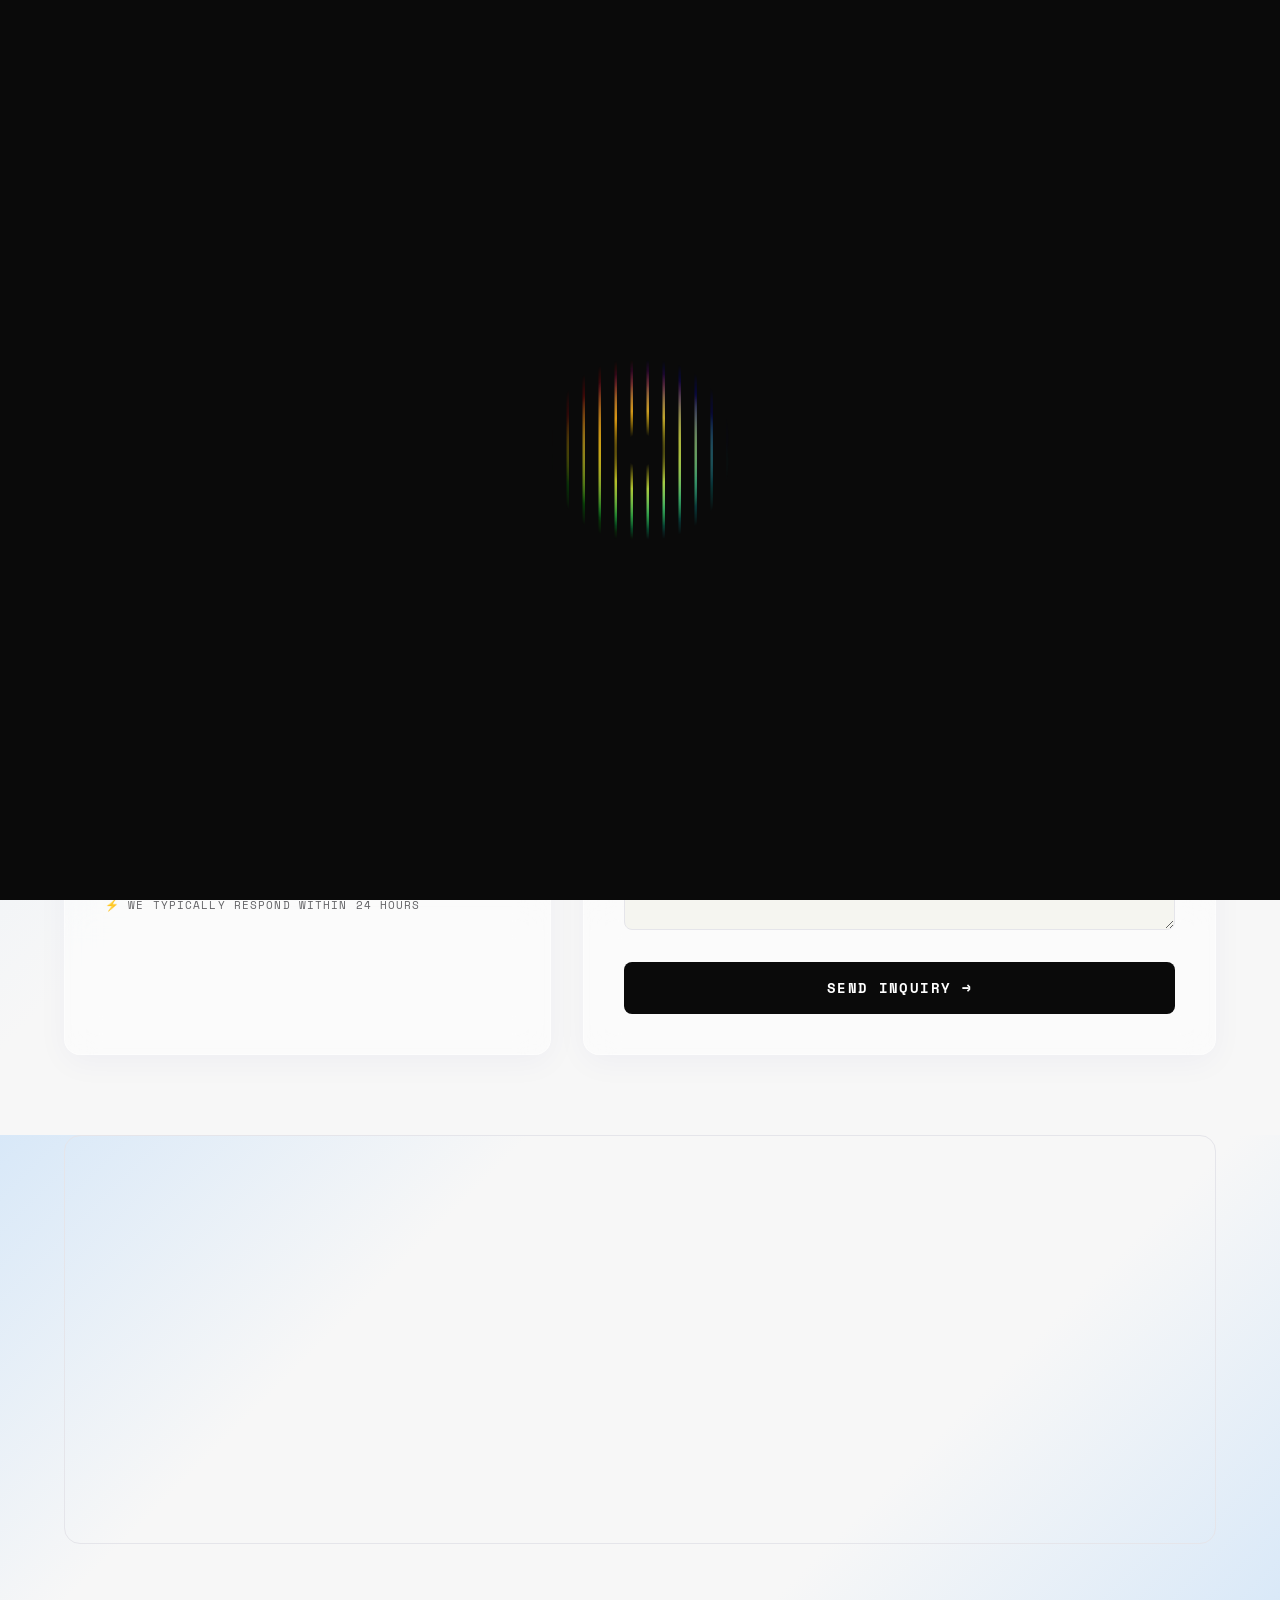
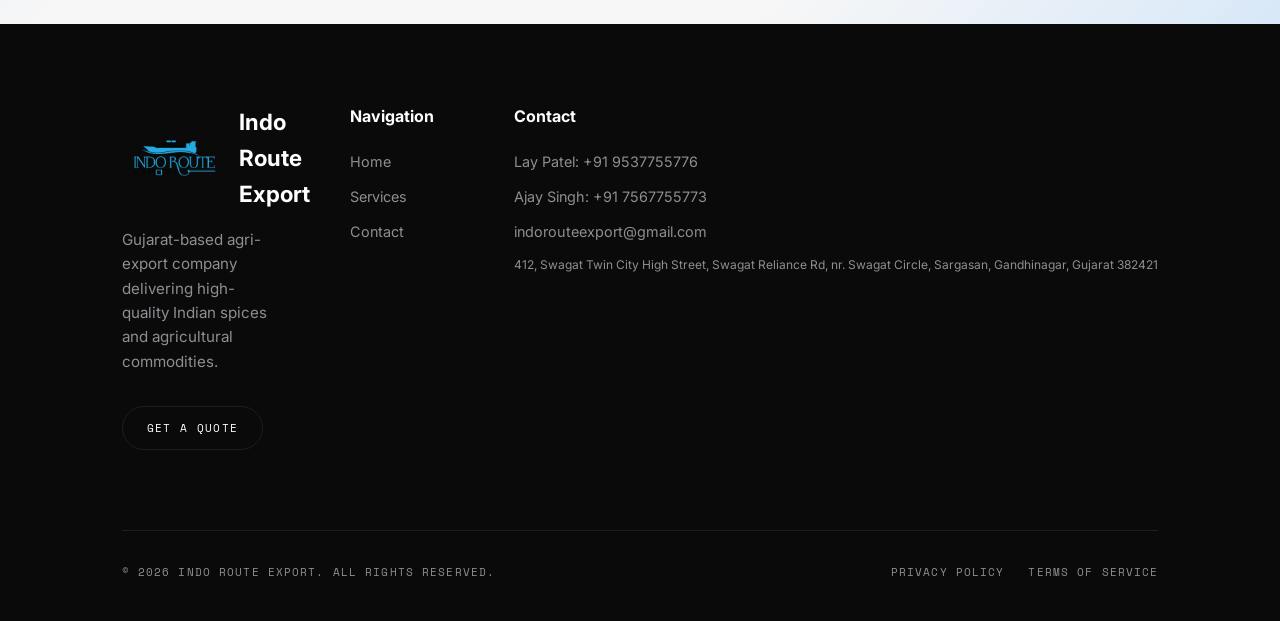
==== contact.html @ 2d1df126 "Resolve production audit: fix color branding elements, mobile billboard scaling, and form clearance " ====
<!DOCTYPE html>
<html lang="en">
<head>
  <meta charset="UTF-8">
  <meta name="viewport" content="width=device-width, initial-scale=1.0">
  <title>Contact — Indo Route Export | Get a Quote for Indian Agri-Exports</title>
  <meta name="description" content="Contact Indo Route Export for premium Indian agricultural products and spices. Get a quote for cumin, coriander, sesame, ajwain, mustard, onion, mango, and banana. Based in Gandhinagar, Gujarat.">
  <link rel="stylesheet" href="styles.css">
  <link rel="icon" href="data:image/svg+xml,<svg xmlns='http://www.w3.org/2000/svg' viewBox='0 0 32 32'><circle cx='16' cy='16' r='16' fill='%2328a9e2'/><text x='16' y='22' text-anchor='middle' font-size='14' font-weight='900' fill='%230A0A0A'>IR</text></svg>">
</head>
<body class="start-page">

  <!-- PRELOADER -->
  <div class="preloader-overlay" id="preloader">
    <div class="loading-lines-container">
      <!-- Animated Masked Color Gradients swapped to render first in DOM -->
      <div class="loader-bg-container">
        <div class="loader-bg-animated"></div>
      </div>
      
      <!-- Letters with incremental animation delays -->
      <span class="loading-letter" style="animation-delay: 0.1s;">L</span>
      <span class="loading-letter" style="animation-delay: 0.205s;">o</span>
      <span class="loading-letter" style="animation-delay: 0.31s;">a</span>
      <span class="loading-letter" style="animation-delay: 0.415s;">d</span>
      <span class="loading-letter" style="animation-delay: 0.52s;">i</span>
      <span class="loading-letter" style="animation-delay: 0.625s;">n</span>
      <span class="loading-letter" style="animation-delay: 0.73s;">g</span>
    </div>
  </div>


  <nav class="nav-header">
    <a href="index.html" class="nav-logo"><img src="logo.png" alt="Indo Route Export Logo"></a>
    <div class="nav-links">
      <a href="index.html" class="nav-link">Home</a>
      <a href="services.html" class="nav-link">Services</a>
      <a href="contact.html" class="nav-link active">Contact</a>
    </div>
    <a href="contact.html" class="nav-cta">Get a Quote</a>
  </nav>

  <!-- HERO -->
  <section class="start-hero">
    <h1 class="fade-up">Let's talk <span class="muted">business.</span></h1>
  </section>

  <!-- CONTENT -->
  <div class="start-content">
    <!-- Sidebar -->
    <div class="start-sidebar fade-up">
      <div class="start-sidebar-brand">
        <div class="start-sidebar-logo"><img src="logo.png" alt="Indo Route Export Logo"></div>
        <div>
          <div class="start-sidebar-name">Indo Route Export</div>
          <div class="start-sidebar-role">Spice Exports</div>
        </div>
      </div>

      <div class="sidebar-features">
        <div class="sidebar-feature">
          <span class="check-icon"><svg viewBox="0 0 12 12" fill="none" stroke="#0a0a0a" stroke-width="2" width="14" height="14"><path d="M2 6l3 3 5-5"/></svg></span>
          We respond within 24 hours
        </div>
        <div class="sidebar-feature">
          <span class="check-icon"><svg viewBox="0 0 12 12" fill="none" stroke="#0a0a0a" stroke-width="2" width="14" height="14"><path d="M2 6l3 3 5-5"/></svg></span>
          APEDA & FSSAI certified
        </div>
        <div class="sidebar-feature">
          <span class="check-icon"><svg viewBox="0 0 12 12" fill="none" stroke="#0a0a0a" stroke-width="2" width="14" height="14"><path d="M2 6l3 3 5-5"/></svg></span>
          Flexible MOQs & custom packaging
        </div>
      </div>

      <div class="sidebar-divider"></div>

      <div class="sidebar-inquiries-title">Direct Contact</div>
      <div class="sidebar-inquiry-item">
        <span class="sidebar-inquiry-icon">📞</span>
        <div style="display:flex;flex-direction:column;">
          <span style="font-size:0.75rem;color:var(--text-dark-muted);font-family:var(--font-mono);">LAY PATEL</span>
          <a href="tel:+919537755776" style="color:var(--text-dark);font-weight:600;font-size:0.95rem;">+91 9537755776</a>
        </div>
      </div>
      <div class="sidebar-inquiry-item" style="margin-top:12px;">
        <span class="sidebar-inquiry-icon">📞</span>
        <div style="display:flex;flex-direction:column;">
          <span style="font-size:0.75rem;color:var(--text-dark-muted);font-family:var(--font-mono);">AJAY SINGH</span>
          <a href="tel:+917567755773" style="color:var(--text-dark);font-weight:600;font-size:0.95rem;">+91 7567755773</a>
        </div>
      </div>
      <div class="sidebar-inquiry-item" style="margin-top:12px;">
        <span class="sidebar-inquiry-icon">✉</span>
        <a href="mailto:indorouteexport@gmail.com" style="color:var(--text-dark);font-weight:600;font-size:0.95rem;">indorouteexport@gmail.com</a>
      </div>
      <div class="sidebar-inquiry-item" style="margin-top:12px;">
        <span class="sidebar-inquiry-icon">📍</span>
        <span style="font-size:0.85rem;line-height:1.4;color:var(--text-dark);">412, Swagat Twin City High Street, Swagat Reliance Rd, nr. Swagat Circle, Sargasan, Gandhinagar, Gujarat 382421</span>
      </div>

      <div class="sidebar-divider" style="margin-top:24px;"></div>
      <div style="font-family:var(--font-mono);font-size:0.7rem;letter-spacing:0.1em;text-transform:uppercase;color:var(--text-dark-muted);padding:8px 0;">
        ⚡ We typically respond within 24 hours
      </div>
    </div>

    <!-- Form Panel -->
    <div class="start-form-panel fade-up">
      <div class="form-header-label">Export Inquiry</div>
      <h2 class="form-header-title">Tell us what you need.</h2>
      <p class="form-header-desc">Fill in your details and we'll get back to you with pricing and availability within 24 hours.</p>

      <form id="contactForm" novalidate>
        <div class="form-row">
          <div class="form-group">
            <label class="form-label">Your Name *</label>
            <input type="text" class="form-input" id="contactName" placeholder="Your full name" required>
            <div class="form-error" id="nameError"></div>
          </div>
          <div class="form-group">
            <label class="form-label">Company Name *</label>
            <input type="text" class="form-input" id="contactCompany" placeholder="Your company" required>
            <div class="form-error" id="companyError"></div>
          </div>
        </div>
        <div class="form-row">
          <div class="form-group">
            <label class="form-label">Email *</label>
            <input type="email" class="form-input" id="contactEmail" placeholder="you@company.com" required>
            <div class="form-error" id="emailError"></div>
          </div>
          <div class="form-group">
            <label class="form-label">Country *</label>
            <select class="form-select" id="contactCountry" required>
              <option value="" disabled selected>Select your country</option>
              <option>United Arab Emirates</option>
              <option>Saudi Arabia</option>
              <option>United States</option>
              <option>United Kingdom</option>
              <option>Germany</option>
              <option>Netherlands</option>
              <option>Malaysia</option>
              <option>Singapore</option>
              <option>Bangladesh</option>
              <option>Sri Lanka</option>
              <option>South Africa</option>
              <option>Kenya</option>
              <option>Nigeria</option>
              <option>Australia</option>
              <option>Canada</option>
              <option>Other</option>
            </select>
            <div class="form-error" id="countryError"></div>
          </div>
        </div>
        <div class="form-group">
          <label class="form-label">Product Interest *</label>
          <select class="form-select" id="contactProduct" required>
            <option value="" disabled selected>Select product(s) of interest</option>
            <option>Cumin Seed</option>
            <option>Coriander Seed</option>
            <option>Sesame Seed</option>
            <option>Ajwain Seed</option>
            <option>Mustard Seed</option>
            <option>Onion</option>
            <option>Alphonso Mango</option>
            <option>Banana</option>
            <option>Multiple Products</option>
            <option>Other / Custom Blend</option>
          </select>
          <div class="form-error" id="productError"></div>
        </div>
        <div class="form-group">
          <label class="form-label">Message *</label>
          <textarea class="form-textarea" id="contactMessage" placeholder="Tell us about your requirements — quantities, packaging preferences, shipping terms, timeline..." required></textarea>
          <div class="form-error" id="messageError"></div>
        </div>
        <button type="submit" class="form-submit">Send Inquiry →</button>
      </form>
    </div>
  </div>

  <!-- MAP SECTION -->
  <div class="map-section">
    <div class="container" style="max-width:var(--max-width);margin:0 auto;padding:0 5% 80px;">
      <div class="map-wrapper fade-up">
        <iframe
          src="https://www.google.com/maps/embed?pb=!1m18!1m12!1m3!1d14678.90482!2d72.6283!3d23.1646!2m3!1f0!2f0!3f0!3m2!1i1024!2i768!4f13.1!3m3!1m2!1s0x395c2a3c9618d2c5%3A0x5ce30f42c9a06e5c!2sSargasan%2C%20Gandhinagar%2C%20Gujarat!5e0!3m2!1sen!2sin!4v1690000000000!5m2!1sen!2sin"
          width="100%"
          height="400"
          style="border:0;border-radius:var(--radius);filter:grayscale(0.3);"
          allowfullscreen=""
          loading="lazy"
          referrerpolicy="no-referrer-when-downgrade"
          title="Indo Route Export Location - Sargasan, Gandhinagar, Gujarat">
        </iframe>
      </div>
    </div>
  </div>

  <!-- FOOTER -->
  <footer class="site-footer">
    <div class="container">
      <div class="footer-top">
        <div>
          <div class="footer-brand-name">
            <img src="logo.png" alt="Indo Route Export Logo" class="footer-logo" loading="lazy">
            Indo Route Export
          </div>
          <p class="footer-brand-desc">Gujarat-based agri-export company delivering high-quality Indian spices and agricultural commodities.</p>
          <a href="contact.html" class="btn-outline" style="padding:12px 24px;font-size:0.7rem;">Get a Quote</a>
        </div>
        <div>
          <div class="footer-col-title">Navigation</div>
          <div class="footer-links">
            <a href="index.html" class="footer-link">Home</a>
            <a href="services.html" class="footer-link">Services</a>
            <a href="contact.html" class="footer-link">Contact</a>
          </div>
        </div>
        <div>
          <div class="footer-col-title">Contact</div>
          <div class="footer-links">
            <a href="tel:+919537755776" class="footer-link">Lay Patel: +91 9537755776</a>
            <a href="tel:+917567755773" class="footer-link">Ajay Singh: +91 7567755773</a>
            <a href="mailto:indorouteexport@gmail.com" class="footer-link">indorouteexport@gmail.com</a>
            <span class="footer-link" style="font-size: 0.75rem; text-transform: none; color: var(--text-muted); pointer-events: none;">412, Swagat Twin City High Street, Swagat Reliance Rd, nr. Swagat Circle, Sargasan, Gandhinagar, Gujarat 382421</span>
          </div>
        </div>
      </div>
      <div class="footer-bottom">
        <span class="footer-copyright">© 2026 INDO ROUTE EXPORT. ALL RIGHTS RESERVED.</span>
        <div class="footer-legal">
          <a href="#">Privacy Policy</a>
          <a href="#">Terms of Service</a>
        </div>
      </div>
    </div>
  </footer>

  <script src="shared.js"></script>
</body>
</html>
---- styles.css ----
@import url('https://fonts.googleapis.com/css2?family=Inter:wght@300;400;500;600;700;800;900&family=Space+Mono:wght@400;700&family=Poppins:wght@600&display=swap');


:root {
  --bg-dark: #0A0A0A;
  --bg-light: #F7F7F7;
  --accent: #28a9e2;
  --accent-dark: #1b8ec2;
  --text-light: #FFFFFF;
  --text-muted: #8E8E93;
  --text-dark: #1A1A1A;
  --text-dark-muted: #636366;
  --card-dark: #121212;
  --card-border: #1E1E1F;
  --card-light: #ffffff;
  --card-light-border: #E5E5EA;
  --font-body: 'Inter', -apple-system, BlinkMacSystemFont, sans-serif;
  --font-mono: 'Space Mono', monospace;
  --max-width: 1400px;
  --section-pad: 120px 5%;
  --radius: 16px;
  --radius-sm: 8px;
  --radius-pill: 50px;
  --transition: 0.3s cubic-bezier(0.4, 0, 0.2, 1);
}

*, *::before, *::after { margin: 0; padding: 0; box-sizing: border-box; }

html {
  scroll-behavior: smooth;
  font-size: 16px;
  -webkit-font-smoothing: antialiased;
  -moz-osx-font-smoothing: grayscale;
}

body {
  font-family: var(--font-body);
  background: var(--bg-dark);
  color: var(--text-light);
  overflow-x: hidden;
  line-height: 1.6;
}

a { text-decoration: none; color: inherit; transition: var(--transition); }
img { max-width: 100%; display: block; }
ul, ol { list-style: none; }
button { font-family: var(--font-body); cursor: pointer; border: none; background: none; }

.container { max-width: var(--max-width); margin: 0 auto; padding: 0 5%; }

/* ======= LABEL BADGE ======= */
.label-badge {
  display: inline-block;
  font-family: var(--font-mono);
  font-size: 0.75rem;
  letter-spacing: 0.15em;
  text-transform: uppercase;
  padding: 10px 24px;
  border: 1px solid var(--card-border);
  border-radius: var(--radius-pill);
  color: var(--text-muted);
}
.label-badge.light {
  border-color: var(--card-light-border);
  color: var(--text-dark-muted);
}

/* ======= BUTTONS ======= */
.btn-primary {
  display: inline-flex;
  align-items: center;
  gap: 8px;
  font-family: var(--font-mono);
  font-size: 0.85rem;
  letter-spacing: 0.12em;
  text-transform: uppercase;
  padding: 16px 36px;
  background: var(--accent);
  color: var(--bg-dark);
  border-radius: var(--radius-pill);
  font-weight: 700;
  transition: var(--transition);
  border: none;
  cursor: pointer;
}
.btn-primary:hover {
  background: var(--accent-dark);
  transform: translateY(-2px);
  box-shadow: 0 8px 30px rgba(40, 169, 226, 0.3);
}

.btn-outline {
  display: inline-flex;
  align-items: center;
  gap: 8px;
  font-family: var(--font-mono);
  font-size: 0.8rem;
  letter-spacing: 0.12em;
  text-transform: uppercase;
  padding: 14px 32px;
  background: transparent;
  color: var(--text-light);
  border: 1px solid var(--card-border);
  border-radius: var(--radius-pill);
  font-weight: 500;
  transition: var(--transition);
  cursor: pointer;
}
.btn-outline:hover {
  border-color: var(--accent);
  color: var(--accent);
}
.btn-outline.light {
  color: var(--text-dark);
  border-color: var(--card-light-border);
}
.btn-outline.light:hover {
  border-color: var(--text-dark);
  background: var(--text-dark);
  color: var(--text-light);
}

.btn-dark {
  display: inline-flex;
  align-items: center;
  justify-content: center;
  gap: 8px;
  font-family: var(--font-mono);
  font-size: 0.85rem;
  letter-spacing: 0.1em;
  text-transform: uppercase;
  padding: 16px 36px;
  background: var(--bg-dark);
  color: var(--text-light);
  border-radius: var(--radius-pill);
  font-weight: 600;
  transition: var(--transition);
  border: none;
  cursor: pointer;
  width: 100%;
}
.btn-dark:hover { background: #222; }

.btn-light-outline {
  display: inline-flex;
  align-items: center;
  justify-content: center;
  gap: 8px;
  font-family: var(--font-mono);
  font-size: 0.85rem;
  letter-spacing: 0.1em;
  text-transform: uppercase;
  padding: 16px 36px;
  background: var(--bg-light);
  color: var(--text-dark);
  border-radius: var(--radius-pill);
  font-weight: 600;
  transition: var(--transition);
  border: 1px solid var(--card-light-border);
  cursor: pointer;
  width: 100%;
}
.btn-light-outline:hover { background: #ddd; }

/* ======= NAVIGATION ======= */
.nav-header {
  position: fixed;
  top: 16px;
  left: 50%;
  transform: translateX(-50%);
  z-index: 1000;
  display: flex;
  align-items: center;
  gap: 8px;
  background: rgba(10, 10, 10, 0.45); /* Glassmorphic dark */
  backdrop-filter: blur(16px) saturate(180%);
  -webkit-backdrop-filter: blur(16px) saturate(180%);
  border: 1px solid rgba(255, 255, 255, 0.12);
  border-radius: var(--radius-pill);
  padding: 8px 8px 8px 16px;
  box-shadow: 0 8px 32px 0 rgba(0, 0, 0, 0.3);
  transition: background var(--transition), border var(--transition), padding var(--transition), box-shadow var(--transition);
}

.nav-header.scrolled {
  background: rgba(10, 10, 10, 0.92); /* Solid dark premium appearance with sufficient opacity */
  border: 1px solid rgba(255, 255, 255, 0.18);
  box-shadow: 0 10px 35px rgba(0, 0, 0, 0.45);
  padding: 6px 8px 6px 16px; /* Slightly slim down on scroll for a premium feel */
}

.nav-logo {
  width: 130px;
  height: 44px;
  background: transparent;
  display: flex;
  align-items: center;
  flex-shrink: 0;
}
.nav-logo img {
  width: 100%;
  height: 100%;
  object-fit: contain;
}

.footer-logo {
  width: 110px;
  height: 36px;
  object-fit: contain;
}


.nav-links {
  display: flex;
  align-items: center;
  gap: 8px;
  flex-shrink: 0;
}

.nav-link {
  font-family: var(--font-mono);
  font-size: 0.85rem;
  font-weight: 700;
  letter-spacing: 0.12em;
  text-transform: uppercase;
  padding: 10px 20px;
  color: var(--text-light);
  border-radius: var(--radius-pill);
  transition: all var(--transition);
  white-space: nowrap;
}
.nav-link:hover, .nav-link.active {
  color: var(--accent);
  background: rgba(255, 255, 255, 0.08);
}
.nav-link:focus-visible {
  outline: 2px solid var(--accent);
  outline-offset: 4px;
}

.nav-cta {
  font-family: var(--font-mono);
  font-size: 0.75rem;
  letter-spacing: 0.12em;
  text-transform: uppercase;
  padding: 12px 24px;
  background: var(--accent);
  color: var(--bg-dark);
  border-radius: var(--radius-pill);
  font-weight: 700;
  transition: var(--transition);
  white-space: nowrap;
  flex-shrink: 0;
}
.nav-cta:hover {
  background: var(--accent-dark);
  transform: translateY(-1px);
  box-shadow: 0 4px 15px rgba(255, 85, 0, 0.35);
}


/* ======= FLOATING DOCK ======= */
.floating-dock {
  position: fixed;
  bottom: 24px;
  left: 50%;
  transform: translateX(-50%);
  z-index: 999;
  display: flex;
  align-items: center;
  gap: 16px;
  background: rgba(10, 10, 10, 0.9); /* Glassmorphic dark with high opacity for readability */
  backdrop-filter: blur(16px) saturate(180%);
  -webkit-backdrop-filter: blur(16px) saturate(180%);
  border: 1px solid rgba(255, 255, 255, 0.18);
  border-radius: var(--radius-pill);
  padding: 10px 12px 10px 24px;
  opacity: 0;
  pointer-events: none;
  transition: opacity 0.4s ease, transform 0.4s ease;
  transform: translateX(-50%) translateY(20px);
  box-shadow: 0 8px 32px 0 rgba(0, 0, 0, 0.25);
}
.floating-dock.visible {
  opacity: 1;
  pointer-events: all;
  transform: translateX(-50%) translateY(0);
}

.dock-section-name {
  font-family: var(--font-mono);
  font-size: 0.7rem;
  letter-spacing: 0.15em;
  text-transform: uppercase;
  color: var(--text-light); /* High contrast white at 100% opacity */
  font-weight: 700; /* Bold for readable text */
  min-width: 100px;
  text-align: center;
}

.dock-progress {
  width: 36px;
  height: 36px;
  position: relative;
  cursor: pointer;
  display: flex;
  align-items: center;
  justify-content: center;
  transition: transform 0.2s ease;
}
.dock-progress:hover {
  transform: scale(1.1);
}
.progress-ring-svg {
  position: absolute;
  top: 0;
  left: 0;
  width: 36px;
  height: 36px;
  transform: rotate(-90deg);
  z-index: 1;
}
.dock-progress-bg { stroke: #333; fill: none; stroke-width: 2; }
.dock-progress-fill {
  stroke: var(--accent);
  fill: none;
  stroke-width: 2;
  stroke-linecap: round;
  stroke-dasharray: 100;
  stroke-dashoffset: 100;
  transition: stroke-dashoffset 0.2s ease;
}
.dock-arrow-icon {
  width: 12px;
  height: 12px;
  position: relative;
  z-index: 2;
  stroke: var(--text-light);
  fill: none;
  stroke-width: 3;
  stroke-linecap: round;
  stroke-linejoin: round;
  transition: var(--transition);
}
.dock-progress:hover .dock-arrow-icon {
  stroke: var(--accent);
}


.dock-cta {
  font-family: var(--font-mono);
  font-size: 0.7rem;
  letter-spacing: 0.12em;
  text-transform: uppercase;
  padding: 10px 20px;
  background: var(--accent);
  color: var(--bg-dark);
  border-radius: var(--radius-pill);
  font-weight: 700;
  transition: var(--transition);
  white-space: nowrap;
}
.dock-cta:hover { background: var(--accent-dark); }

/* ======= HERO SECTION ======= */
.hero-section {
  min-height: 100vh;
  display: flex;
  flex-direction: column;
  align-items: center;
  justify-content: center;
  text-align: center;
  padding: 140px 5% 80px;
  background: var(--bg-dark);
  position: relative;
  overflow: hidden; /* Ensure video is clipped */
}

.hero-video {
  position: absolute;
  top: 0;
  left: 0;
  width: 100%;
  height: 100%;
  object-fit: cover;
  z-index: 0;
  pointer-events: none;
}

.hero-overlay {
  position: absolute;
  top: 0;
  left: 0;
  width: 100%;
  height: 100%;
  background: radial-gradient(circle at center, rgba(10, 10, 10, 0.4) 0%, rgba(10, 10, 10, 0.95) 90%), 
              linear-gradient(180deg, rgba(10, 10, 10, 0.8) 0%, transparent 40%, rgba(10, 10, 10, 0.9) 100%);
  z-index: 1;
  pointer-events: none;
}

/* Ensure hero text content stays on top of video layers */
.hero-section .label-badge,
.hero-section .hero-heading,
.hero-section .hero-sub,
.hero-section .hero-actions {
  position: relative;
  z-index: 10;
}


.hero-heading {
  font-size: clamp(3rem, 7vw, 5.5rem);
  font-weight: 400;
  line-height: 1.08;
  letter-spacing: -0.03em;
  margin: 32px 0 24px;
  max-width: 900px;
}

.hero-sub {
  font-size: 1.1rem;
  color: var(--text-muted);
  max-width: 620px;
  margin-bottom: 40px;
  line-height: 1.7;
}

.hero-actions { display: flex; gap: 16px; align-items: center; flex-wrap: wrap; justify-content: center; }

/* ======= TRUSTED BY ======= */
.trusted-section {
  padding: 40px 0;
  text-align: center;
}
.trusted-label {
  font-family: var(--font-mono);
  font-size: 0.7rem;
  letter-spacing: 0.2em;
  text-transform: uppercase;
  color: var(--text-muted);
  margin-bottom: 24px;
}
.trusted-logos {
  display: flex;
  align-items: center;
  gap: 48px;
  overflow: hidden;
  mask-image: linear-gradient(90deg, transparent, black 10%, black 90%, transparent);
  -webkit-mask-image: linear-gradient(90deg, transparent, black 10%, black 90%, transparent);
}
.trusted-logos-track {
  display: flex;
  align-items: center;
  gap: 48px;
  animation: marquee 20s linear infinite;
}
.trusted-logo {
  display: flex;
  align-items: center;
  gap: 8px;
  font-family: var(--font-mono);
  font-size: 0.8rem;
  letter-spacing: 0.12em;
  text-transform: uppercase;
  color: var(--text-muted);
  white-space: nowrap;
  opacity: 0.6;
}
.trusted-logo-icon {
  width: 28px;
  height: 28px;
  background: var(--card-border);
  border-radius: 6px;
  display: flex;
  align-items: center;
  justify-content: center;
  font-size: 0.65rem;
}
@keyframes marquee {
  0% { transform: translateX(0); }
  100% { transform: translateX(-50%); }
}

/* ======= PORTFOLIO CAROUSEL ======= */
.carousel-section {
  padding: 0 0 80px;
  overflow: hidden;
}
.carousel-track {
  display: flex;
  gap: 24px;
  animation: carouselScroll 30s linear infinite;
  width: max-content;
}
.carousel-card {
  width: 400px;
  height: 280px;
  border-radius: var(--radius);
  overflow: hidden;
  flex-shrink: 0;
  border: 1px solid var(--card-border);
  background: var(--card-dark);
  position: relative;
}
.carousel-card img {
  width: 100%;
  height: 100%;
  object-fit: cover;
  transition: transform 0.5s ease;
}
.carousel-card:hover img { transform: scale(1.05); }
@keyframes carouselScroll {
  0% { transform: translateX(0); }
  100% { transform: translateX(-50%); }
}

/* ======= LIGHT SECTIONS ======= */
.section-light {
  background: var(--bg-light);
  color: var(--text-dark);
  position: relative;
}

/* ======= SERVICES ======= */
.services-section {
  padding: var(--section-pad);
}
.services-heading {
  font-size: clamp(2.5rem, 5.5vw, 4.5rem);
  font-weight: 400;
  line-height: 1.1;
  letter-spacing: -0.03em;
  text-align: center;
  margin-bottom: 80px;
  max-width: 800px;
  margin-left: auto;
  margin-right: auto;
}

.services-grid {
  display: flex;
  flex-direction: column;
  gap: 40px;
}
.service-card {
  display: grid;
  grid-template-columns: 1fr 1fr;
  gap: 0;
  border: 1px solid var(--card-light-border);
  border-radius: var(--radius);
  overflow: hidden;
  background: var(--card-light);
  min-height: 400px;
  transition: var(--transition);
}
.service-card:hover {
  box-shadow: 0 20px 60px rgba(0,0,0,0.08);
  transform: translateY(-4px);
}
.service-card-image {
  background: linear-gradient(135deg, #1a1a1a, #0a0a0a);
  display: flex;
  align-items: center;
  justify-content: center;
  padding: 40px;
  position: relative;
  overflow: hidden;
}
.service-card-image img {
  width: 100%;
  border-radius: 8px;
  box-shadow: 0 10px 40px rgba(0,0,0,0.3);
}
.service-card-content {
  padding: 48px;
  display: flex;
  flex-direction: column;
  justify-content: center;
}
.service-card-title {
  font-size: 2rem;
  font-weight: 500;
  margin-bottom: 16px;
  color: var(--text-dark);
}
.service-card-desc {
  font-size: 1rem;
  line-height: 1.7;
  color: var(--text-dark-muted);
}

/* ======= SELECTED WORK ======= */
.selected-work-section { padding: var(--section-pad); }
.selected-work-heading {
  font-size: clamp(2.5rem, 5.5vw, 4.5rem);
  font-weight: 400;
  line-height: 1.1;
  letter-spacing: -0.03em;
  text-align: center;
  margin-bottom: 16px;
}
.selected-work-heading .muted { color: var(--text-dark-muted); }
.work-grid {
  display: grid;
  grid-template-columns: 1fr 1fr;
  gap: 24px;
  margin-top: 60px;
}
.work-card {
  border-radius: var(--radius);
  overflow: hidden;
  position: relative;
  cursor: pointer;
  aspect-ratio: 4/3;
  background: var(--card-dark);
}
.work-card img {
  width: 100%;
  height: 100%;
  object-fit: cover;
  transition: transform 0.6s ease;
}
.work-card:hover img { transform: scale(1.03); }
.work-card-overlay {
  position: absolute;
  bottom: 0;
  left: 0;
  right: 0;
  padding: 32px;
  background: linear-gradient(transparent, rgba(0,0,0,0.8));
  color: var(--text-light);
}
.work-card-tags {
  display: flex;
  gap: 8px;
  margin-bottom: 12px;
  flex-wrap: wrap;
}
.work-tag {
  font-family: var(--font-mono);
  font-size: 0.65rem;
  letter-spacing: 0.1em;
  text-transform: uppercase;
  padding: 4px 12px;
  border: 1px solid rgba(255,255,255,0.2);
  border-radius: var(--radius-pill);
  color: rgba(255,255,255,0.8);
}
.work-card-location {
  font-family: var(--font-mono);
  font-size: 0.65rem;
  letter-spacing: 0.1em;
  text-transform: uppercase;
  color: var(--text-muted);
  margin-bottom: 4px;
}
.work-card-name { font-size: 1.2rem; font-weight: 600; }
.work-card-desc { font-size: 0.85rem; color: rgba(255,255,255,0.7); margin-top: 4px; }

/* ======= BILLBOARD CTA ======= */
.billboard-section {
  padding: 40px 5% 80px;
}
.billboard-wrapper {
  max-width: var(--max-width);
  margin: 0 auto;
  border-radius: var(--radius);
  overflow: hidden;
  position: relative;
  background: #1a1a1a;
  aspect-ratio: 16/7;
  display: flex;
  align-items: center;
  justify-content: center;
}
.billboard-bg {
  position: absolute;
  inset: 0;
  background: linear-gradient(135deg, #0a0a0a 0%, #1a2a0a 50%, #0a0a0a 100%);
  display: flex;
  align-items: center;
  justify-content: center;
}
.billboard-text {
  position: relative;
  z-index: 2;
  text-align: center;
  color: var(--text-light);
}
.billboard-text h2 {
  font-size: clamp(2.5rem, 5vw, 5rem);
  font-weight: 400;
  line-height: 1.1;
}
.billboard-text .accent { color: var(--accent); }
.billboard-start-btn {
  position: absolute;
  right: 40px;
  top: 50%;
  transform: translateY(-50%);
  z-index: 3;
}
.billboard-glow {
  position: absolute;
  width: 300px;
  height: 300px;
  background: radial-gradient(circle, rgba(40, 169, 226, 0.15) 0%, transparent 70%);
  top: 50%;
  left: 50%;
  transform: translate(-50%, -50%);
  pointer-events: none;
}

/* ======= PROCESS ======= */
.process-section { padding: var(--section-pad); }
.process-heading {
  font-size: clamp(2.5rem, 5.5vw, 4.5rem);
  font-weight: 400;
  line-height: 1.1;
  letter-spacing: -0.03em;
  text-align: center;
  margin-bottom: 80px;
}
.process-heading .muted { color: var(--text-dark-muted); }

.process-step {
  display: grid;
  grid-template-columns: 1fr 1fr;
  gap: 60px;
  padding: 60px 0;
  border-top: 1px solid var(--card-light-border);
  align-items: start;
}
.step-label {
  font-family: var(--font-mono);
  font-size: 0.75rem;
  letter-spacing: 0.15em;
  text-transform: uppercase;
  color: var(--text-dark-muted);
  margin-bottom: 16px;
}
.step-title {
  font-size: 2.2rem;
  font-weight: 500;
  margin-bottom: 16px;
  color: var(--text-dark);
}
.step-desc {
  font-size: 1rem;
  line-height: 1.7;
  color: var(--text-dark-muted);
  margin-bottom: 24px;
}
.step-list { display: flex; flex-direction: column; gap: 12px; }
.step-list-item {
  display: flex;
  align-items: center;
  gap: 12px;
  font-size: 0.95rem;
  color: var(--text-dark);
}
.step-check {
  width: 22px;
  height: 22px;
  background: var(--accent);
  border-radius: 50%;
  display: flex;
  align-items: center;
  justify-content: center;
  flex-shrink: 0;
}
.step-check svg { width: 12px; height: 12px; }

.step-visual {
  background: var(--card-light);
  border: 1px solid var(--card-light-border);
  border-radius: var(--radius);
  padding: 32px;
  min-height: 300px;
  display: flex;
  align-items: center;
  justify-content: center;
  position: relative;
  overflow: hidden;
}
.step-visual-inner {
  background: #f5f5f0;
  border-radius: var(--radius-sm);
  padding: 24px;
  width: 100%;
  text-align: center;
}
.step-visual-header {
  display: flex;
  align-items: center;
  gap: 8px;
  margin-bottom: 8px;
  font-family: var(--font-mono);
  font-size: 0.7rem;
  letter-spacing: 0.1em;
  text-transform: uppercase;
  color: var(--text-dark-muted);
}
.rec-dot {
  width: 8px;
  height: 8px;
  background: #ff4444;
  border-radius: 50%;
  animation: pulse 2s infinite;
}
@keyframes pulse {
  0%, 100% { opacity: 1; }
  50% { opacity: 0.4; }
}

/* ======= WHY US ======= */
.why-us-section { padding: var(--section-pad); }
.why-us-heading {
  font-size: clamp(2rem, 4.5vw, 3.5rem);
  font-weight: 400;
  line-height: 1.1;
  text-align: center;
  margin-bottom: 60px;
}
.comparison-table {
  max-width: 900px;
  margin: 0 auto;
  display: grid;
  grid-template-columns: 1fr 1fr;
  gap: 40px;
}
.comparison-col { display: flex; flex-direction: column; gap: 0; }
.comparison-col-header {
  font-family: var(--font-mono);
  font-size: 0.8rem;
  letter-spacing: 0.12em;
  text-transform: uppercase;
  font-weight: 700;
  padding: 16px 0;
  border-bottom: 2px solid var(--text-dark);
  margin-bottom: 8px;
}
.comparison-item {
  padding: 14px 0;
  font-size: 1rem;
  color: var(--text-dark);
  border-bottom: 1px solid var(--card-light-border);
  display: flex;
  align-items: center;
  gap: 8px;
}
.comparison-item .bullet {
  width: 6px;
  height: 6px;
  background: var(--accent);
  border-radius: 50%;
  flex-shrink: 0;
}
.comparison-col.agency .comparison-item { color: var(--text-dark-muted); }

/* ======= TESTIMONIALS ======= */
.testimonials-section {
  padding: var(--section-pad);
  background: var(--bg-dark);
  color: var(--text-light);
}
.testimonials-heading {
  font-size: clamp(2.5rem, 5.5vw, 4.5rem);
  font-weight: 400;
  line-height: 1.1;
  text-align: center;
  margin-bottom: 60px;
}
.testimonials-heading .muted { color: var(--text-muted); }

.testimonials-grid {
  display: grid;
  grid-template-columns: repeat(3, 1fr);
  gap: 24px;
}
.testimonial-card {
  background: var(--card-dark);
  border: 1px solid var(--card-border);
  border-radius: var(--radius);
  padding: 36px;
  display: flex;
  flex-direction: column;
  transition: var(--transition);
}
.testimonial-card:hover {
  border-color: var(--accent);
  transform: translateY(-4px);
}
.testimonial-stars {
  display: flex;
  gap: 4px;
  margin-bottom: 20px;
}
.star { color: #f59e0b; font-size: 1rem; }
.testimonial-text {
  font-size: 0.95rem;
  line-height: 1.7;
  color: rgba(255,255,255,0.8);
  flex: 1;
  margin-bottom: 24px;
}
.testimonial-author {
  display: flex;
  align-items: center;
  gap: 12px;
  padding-top: 20px;
  border-top: 1px solid var(--card-border);
}
.testimonial-avatar {
  width: 40px;
  height: 40px;
  border-radius: 50%;
  background: var(--card-border);
  display: flex;
  align-items: center;
  justify-content: center;
  font-weight: 700;
  font-size: 0.85rem;
  overflow: hidden;
}
.testimonial-name { font-weight: 600; font-size: 0.9rem; }
.testimonial-role { font-size: 0.75rem; color: var(--text-muted); }

/* ======= FAQ ======= */
.faq-section {
  padding: var(--section-pad);
  background: var(--bg-dark);
  color: var(--text-light);
}
.faq-heading {
  font-size: clamp(2.5rem, 5.5vw, 4rem);
  font-weight: 400;
  text-align: center;
  margin-bottom: 16px;
}
.faq-sub {
  text-align: center;
  color: var(--text-muted);
  margin-bottom: 48px;
  font-size: 1rem;
}
.faq-list {
  max-width: 800px;
  margin: 0 auto;
}
.faq-item {
  border-bottom: 1px solid var(--card-border);
}
.faq-question {
  display: flex;
  align-items: center;
  justify-content: space-between;
  padding: 24px 0;
  cursor: pointer;
  font-size: 1.1rem;
  font-weight: 500;
  transition: var(--transition);
  width: 100%;
  text-align: left;
  color: var(--text-light);
}
.faq-question:hover { color: var(--accent); }
.faq-icon {
  width: 32px;
  height: 32px;
  border: 1px solid var(--card-border);
  border-radius: 50%;
  display: flex;
  align-items: center;
  justify-content: center;
  font-size: 1.2rem;
  transition: var(--transition);
  flex-shrink: 0;
  color: var(--text-light);
}
.faq-item.active .faq-icon { transform: rotate(45deg); background: var(--accent); color: var(--bg-dark); border-color: var(--accent); }
.faq-answer {
  max-height: 0;
  overflow: hidden;
  transition: max-height 0.4s ease, padding 0.4s ease;
}
.faq-answer-inner {
  padding: 0 0 24px;
  color: var(--text-muted);
  line-height: 1.7;
  font-size: 0.95rem;
}
.faq-item.active .faq-answer { max-height: 300px; }

/* ======= FINAL CTA ======= */
.final-cta-section {
  padding: 120px 5%;
  text-align: center;
}
.final-cta-section.dark { background: var(--bg-dark); color: var(--text-light); }
.final-cta-section.light { background: var(--bg-light); color: var(--text-dark); }
.final-cta-heading {
  font-size: clamp(2.5rem, 5.5vw, 4.5rem);
  font-weight: 400;
  line-height: 1.1;
  margin-bottom: 32px;
  max-width: 700px;
  margin-left: auto;
  margin-right: auto;
}
.final-cta-heading .accent { color: var(--accent); }
.final-cta-sub {
  color: var(--text-muted);
  margin-bottom: 8px;
  font-size: 0.9rem;
}
.final-cta-email { margin-bottom: 8px; font-size: 0.9rem; }
.final-cta-email a { color: var(--text-muted); text-decoration: underline; }
.final-cta-email a:hover { color: var(--accent); }

/* ======= GRADIENT DIVIDER ======= */
.gradient-divider {
  height: 200px;
  background: linear-gradient(180deg, var(--bg-dark) 0%, var(--bg-light) 100%);
}
.gradient-divider.reverse {
  background: linear-gradient(180deg, var(--bg-light) 0%, var(--bg-dark) 100%);
}
.gradient-divider.light-to-dark {
  background: linear-gradient(180deg, var(--bg-light) 0%, var(--bg-dark) 100%);
}
.gradient-divider.dark-to-light {
  background: linear-gradient(180deg, var(--bg-dark) 0%, var(--bg-light) 100%);
}

/* ======= FOOTER ======= */
.site-footer {
  background: var(--bg-dark);
  color: var(--text-light);
  padding: 80px 5% 40px;
}
.footer-top {
  display: grid;
  grid-template-columns: 1fr auto auto;
  gap: 80px;
  margin-bottom: 80px;
}
.footer-brand-name {
  display: flex;
  align-items: center;
  gap: 12px;
  font-size: 1.4rem;
  font-weight: 700;
  margin-bottom: 16px;
}
.footer-brand-desc {
  font-size: 0.95rem;
  color: var(--text-muted);
  line-height: 1.6;
  max-width: 380px;
  margin-bottom: 32px;
}
.footer-col-title {
  font-size: 1rem;
  font-weight: 700;
  margin-bottom: 20px;
}
.footer-links { display: flex; flex-direction: column; gap: 12px; }
.footer-link {
  font-size: 0.9rem;
  color: var(--text-muted);
  transition: var(--transition);
}
.footer-link:hover { color: var(--text-light); }

.footer-bottom {
  display: flex;
  align-items: center;
  justify-content: space-between;
  padding-top: 32px;
  border-top: 1px solid var(--card-border);
  flex-wrap: wrap;
  gap: 16px;
}
.footer-copyright {
  font-family: var(--font-mono);
  font-size: 0.7rem;
  letter-spacing: 0.1em;
  text-transform: uppercase;
  color: var(--text-muted);
}
.footer-legal {
  display: flex;
  gap: 24px;
  flex-wrap: wrap;
}
.footer-legal a {
  font-family: var(--font-mono);
  font-size: 0.7rem;
  letter-spacing: 0.1em;
  text-transform: uppercase;
  color: var(--text-muted);
  transition: var(--transition);
}
.footer-legal a:hover { color: var(--text-light); }

/* ======= CASE STUDIES PAGE ======= */
.cs-hero {
  padding: 160px 5% 60px;
  text-align: center;
  background: var(--bg-dark);
}
.cs-hero h1 {
  font-size: clamp(4rem, 10vw, 8rem);
  font-weight: 800;
  letter-spacing: -0.03em;
  line-height: 1;
  background: linear-gradient(180deg, rgba(255,255,255,0.9) 0%, rgba(255,255,255,0.3) 100%);
  -webkit-background-clip: text;
  -webkit-text-fill-color: transparent;
  background-clip: text;
}
.filter-tabs {
  display: flex;
  gap: 12px;
  justify-content: center;
  margin: 48px 0 60px;
}
.filter-tab {
  font-family: var(--font-mono);
  font-size: 0.75rem;
  letter-spacing: 0.12em;
  text-transform: uppercase;
  padding: 12px 28px;
  border: 1px solid var(--card-border);
  border-radius: var(--radius-pill);
  color: var(--text-muted);
  cursor: pointer;
  transition: var(--transition);
  background: transparent;
}
.filter-tab.active, .filter-tab:hover {
  background: var(--accent);
  color: var(--bg-dark);
  border-color: var(--accent);
  font-weight: 700;
}
.cs-grid {
  display: grid;
  grid-template-columns: 1fr 1fr;
  gap: 24px;
  padding: 0 5% 80px;
}

/* ======= START/CONTACT PAGE ======= */
.start-page {
  background: linear-gradient(135deg, #d8e8f8 0%, var(--bg-light) 30%, var(--bg-light) 70%, #d8e8f8 100%);
  min-height: 100vh;
  color: var(--text-dark);
}
.start-hero {
  padding: 140px 5% 60px;
  text-align: center;
}
.start-hero h1 {
  font-size: clamp(2.5rem, 5vw, 4rem);
  font-weight: 500;
  line-height: 1.15;
}
.start-hero h1 .muted { color: var(--text-dark-muted); }
.start-content {
  display: grid;
  grid-template-columns: 1fr 1.3fr;
  gap: 32px;
  max-width: var(--max-width);
  margin: 0 auto;
  padding: 0 5% 80px;
}

.start-sidebar {
  background: rgba(255, 255, 255, 0.45); /* Glassmorphic light */
  backdrop-filter: blur(16px) saturate(120%);
  -webkit-backdrop-filter: blur(16px) saturate(120%);
  border: 1px solid rgba(255, 255, 255, 0.45);
  border-radius: var(--radius);
  padding: 40px;
  box-shadow: 0 8px 32px 0 rgba(31, 38, 135, 0.04);
}
.start-sidebar-brand {
  display: flex;
  align-items: center;
  gap: 16px;
  margin-bottom: 32px;
}
.start-sidebar-logo {
  width: 140px;
  height: 46px;
  background: transparent;
  display: flex;
  align-items: center;
  overflow: hidden;
}

.start-sidebar-logo img {
  width: 100%;
  height: 100%;
  object-fit: contain;
}

.start-sidebar-name { font-weight: 700; font-size: 1.1rem; }
.start-sidebar-role { font-size: 0.75rem; color: var(--text-dark-muted); font-family: var(--font-mono); letter-spacing: 0.1em; text-transform: uppercase; }
.sidebar-features { display: flex; flex-direction: column; gap: 14px; margin-bottom: 32px; }
.sidebar-feature {
  display: flex;
  align-items: center;
  gap: 12px;
  font-size: 0.95rem;
}
.sidebar-feature .check-icon {
  width: 22px;
  height: 22px;
  background: var(--accent);
  border-radius: 50%;
  display: flex;
  align-items: center;
  justify-content: center;
  flex-shrink: 0;
}
.sidebar-divider {
  height: 1px;
  background: var(--card-light-border);
  margin: 8px 0 24px;
}
.sidebar-inquiries-title {
  font-family: var(--font-mono);
  font-size: 0.7rem;
  letter-spacing: 0.15em;
  text-transform: uppercase;
  font-weight: 700;
  margin-bottom: 16px;
}
.sidebar-inquiry-item {
  display: flex;
  align-items: center;
  gap: 12px;
  font-size: 0.9rem;
  color: var(--text-dark);
  padding: 8px 0;
}
.sidebar-inquiry-icon {
  width: 28px;
  height: 28px;
  background: #f0f0eb;
  border-radius: 8px;
  display: flex;
  align-items: center;
  justify-content: center;
  font-size: 0.8rem;
}

.start-form-panel {
  background: rgba(255, 255, 255, 0.45); /* Glassmorphic light */
  backdrop-filter: blur(16px) saturate(120%);
  -webkit-backdrop-filter: blur(16px) saturate(120%);
  border: 1px solid rgba(255, 255, 255, 0.45);
  border-radius: var(--radius);
  padding: 40px;
  box-shadow: 0 8px 32px 0 rgba(31, 38, 135, 0.04);
}
.form-header-label {
  font-family: var(--font-mono);
  font-size: 0.7rem;
  letter-spacing: 0.15em;
  text-transform: uppercase;
  color: var(--text-dark-muted);
  margin-bottom: 8px;
}
.form-header-title {
  font-size: 1.6rem;
  font-weight: 600;
  margin-bottom: 8px;
}
.form-header-desc {
  font-size: 0.9rem;
  color: var(--text-dark-muted);
  margin-bottom: 32px;
}
.form-tabs {
  display: flex;
  gap: 0;
  margin-bottom: 32px;
  border: 1px solid var(--card-light-border);
  border-radius: var(--radius-sm);
  overflow: hidden;
}
.form-tab {
  flex: 1;
  padding: 14px;
  text-align: center;
  font-family: var(--font-mono);
  font-size: 0.75rem;
  letter-spacing: 0.1em;
  text-transform: uppercase;
  cursor: pointer;
  transition: var(--transition);
  background: transparent;
  color: var(--text-dark-muted);
  border: none;
}
.form-tab.active {
  background: var(--bg-dark);
  color: var(--text-light);
}
.form-row {
  display: grid;
  grid-template-columns: 1fr 1fr;
  gap: 16px;
  margin-bottom: 16px;
}
.form-group { margin-bottom: 16px; }
.form-label {
  display: block;
  font-family: var(--font-mono);
  font-size: 0.7rem;
  letter-spacing: 0.12em;
  text-transform: uppercase;
  color: var(--text-dark-muted);
  margin-bottom: 8px;
  font-weight: 600;
}
.form-input, .form-select, .form-textarea {
  width: 100%;
  padding: 14px 16px;
  border: 1px solid var(--card-light-border);
  border-radius: var(--radius-sm);
  font-family: var(--font-body);
  font-size: 0.95rem;
  background: #f5f5f0;
  color: var(--text-dark);
  transition: var(--transition);
  outline: none;
}
.form-input:focus, .form-select:focus, .form-textarea:focus {
  border-color: var(--accent);
  box-shadow: 0 0 0 3px rgba(40, 169, 226, 0.15);
}
.form-textarea { min-height: 120px; resize: vertical; }
.form-submit {
  width: 100%;
  padding: 16px;
  background: var(--bg-dark);
  color: var(--text-light);
  border: none;
  border-radius: var(--radius-sm);
  font-family: var(--font-mono);
  font-size: 0.85rem;
  letter-spacing: 0.1em;
  text-transform: uppercase;
  font-weight: 600;
  cursor: pointer;
  transition: var(--transition);
  margin-top: 8px;
}
.form-submit:hover { background: #222; }

/* ======= MODAL ======= */
.modal-overlay {
  position: fixed;
  inset: 0;
  background: rgba(0,0,0,0.4);
  backdrop-filter: blur(8px);
  z-index: 2000;
  display: flex;
  align-items: center;
  justify-content: center;
  opacity: 1;
  transition: opacity 0.3s ease;
}
.modal-overlay.hidden { opacity: 0; pointer-events: none; }
.modal-box {
  background: white;
  border-radius: var(--radius);
  padding: 48px;
  max-width: 480px;
  width: 90%;
  text-align: center;
  position: relative;
  animation: modalIn 0.3s ease;
}
@keyframes modalIn {
  from { opacity: 0; transform: scale(0.95) translateY(10px); }
  to { opacity: 1; transform: scale(1) translateY(0); }
}
.modal-close {
  position: absolute;
  top: 16px;
  right: 16px;
  width: 32px;
  height: 32px;
  display: flex;
  align-items: center;
  justify-content: center;
  cursor: pointer;
  font-size: 1.2rem;
  color: var(--text-dark-muted);
  background: none;
  border: none;
}
.modal-icon {
  width: 56px;
  height: 56px;
  background: rgba(40, 169, 226, 0.15);
  border-radius: 50%;
  display: flex;
  align-items: center;
  justify-content: center;
  margin: 0 auto 20px;
  font-size: 1.4rem;
}
.modal-box h2 {
  font-size: 1.5rem;
  font-weight: 600;
  margin-bottom: 12px;
  color: var(--text-dark);
}
.modal-box p {
  color: var(--text-dark-muted);
  font-size: 0.9rem;
  margin-bottom: 28px;
  line-height: 1.6;
}
.modal-buttons { display: flex; flex-direction: column; gap: 12px; }

/* ======= CURSOR BADGE ======= */
.cursor-badge {
  position: fixed;
  pointer-events: none;
  z-index: 998;
  display: flex;
  align-items: center;
  gap: 8px;
  background: rgba(10,10,10,0.9);
  backdrop-filter: blur(10px);
  border-radius: var(--radius-pill);
  padding: 10px 20px;
  opacity: 0;
  transition: opacity 0.3s ease;
  transform: translate(-50%, -50%);
}
.cursor-badge.visible { opacity: 1; }
.cursor-badge-dot {
  width: 8px;
  height: 8px;
  background: var(--accent);
  border-radius: 50%;
}
.cursor-badge-text {
  font-family: var(--font-mono);
  font-size: 0.7rem;
  letter-spacing: 0.12em;
  text-transform: uppercase;
  color: var(--text-light);
  white-space: nowrap;
}


/* ======= PILLARS GRID (Why Choose Us) ======= */
.pillars-grid {
  display: grid;
  grid-template-columns: repeat(3, 1fr);
  gap: 24px;
}
.pillar-card {
  background: rgba(255, 255, 255, 0.45); /* Glassmorphic light */
  backdrop-filter: blur(16px) saturate(120%);
  -webkit-backdrop-filter: blur(16px) saturate(120%);
  border: 1px solid rgba(255, 255, 255, 0.45);
  border-radius: var(--radius);
  padding: 40px 32px;
  transition: var(--transition);
  box-shadow: 0 8px 32px 0 rgba(31, 38, 135, 0.03);
}
.pillar-card:hover {
  box-shadow: 0 20px 60px rgba(0,0,0,0.08);
  transform: translateY(-4px);
}
.pillar-icon {
  width: 48px;
  height: 48px;
  background: rgba(40, 169, 226, 0.15);
  border-radius: 12px;
  display: flex;
  align-items: center;
  justify-content: center;
  font-size: 1.3rem;
  margin-bottom: 20px;
}
.pillar-title {
  font-size: 1.2rem;
  font-weight: 600;
  margin-bottom: 12px;
  color: var(--text-dark);
}
.pillar-desc {
  font-size: 0.9rem;
  line-height: 1.7;
  color: var(--text-dark-muted);
}

/* ======= ABOUT TEASER ======= */
.about-teaser-section {
  padding: 0 5% 80px;
}
.about-teaser {
  text-align: center;
  max-width: 800px;
  margin: 0 auto;
}
.about-teaser-heading {
  font-size: clamp(2rem, 4vw, 3rem);
  font-weight: 400;
  line-height: 1.15;
  margin-bottom: 20px;
  color: var(--text-dark);
}
.about-teaser-text {
  font-size: 1.05rem;
  line-height: 1.7;
  color: var(--text-dark-muted);
}

/* ======= PRODUCTS GRID (3-col for 6 items) ======= */
.products-grid {
  grid-template-columns: repeat(3, 1fr) !important;
}

/* ======= STATS STRIP ======= */
.stats-strip {
  display: flex;
  align-items: center;
  justify-content: center;
  gap: 60px;
  padding: 40px;
  position: relative;
  width: 100%;
}
.stat-item {
  text-align: center;
}
.stat-number {
  font-size: clamp(2.5rem, 5vw, 4rem);
  font-weight: 700;
  color: var(--accent);
  line-height: 1;
  margin-bottom: 8px;
}
.stat-label {
  font-family: var(--font-mono);
  font-size: 0.75rem;
  letter-spacing: 0.15em;
  text-transform: uppercase;
  color: var(--text-muted);
}
.stat-divider {
  width: 1px;
  height: 60px;
  background: var(--card-border);
}

/* ======= CERTIFICATION BADGES ======= */
.cert-badges-section {
  padding: 0 5% 80px;
}
.cert-badges-row {
  display: flex;
  justify-content: center;
  gap: 40px;
  flex-wrap: wrap;
}
.cert-badge-item {
  background: rgba(255, 255, 255, 0.45); /* Glassmorphic light */
  backdrop-filter: blur(16px) saturate(120%);
  -webkit-backdrop-filter: blur(16px) saturate(120%);
  border: 1px solid rgba(255, 255, 255, 0.45);
  border-radius: var(--radius);
  padding: 32px 40px;
  text-align: center;
  min-width: 200px;
  transition: var(--transition);
  box-shadow: 0 8px 32px 0 rgba(31, 38, 135, 0.03);
}
.cert-badge-item:hover {
  box-shadow: 0 12px 40px rgba(0,0,0,0.06);
  transform: translateY(-2px);
}
.cert-badge-icon {
  font-size: 2rem;
  margin-bottom: 12px;
}
.cert-badge-name {
  font-family: var(--font-mono);
  font-size: 0.9rem;
  font-weight: 700;
  letter-spacing: 0.12em;
  text-transform: uppercase;
  color: var(--text-dark);
  margin-bottom: 4px;
}
.cert-badge-desc {
  font-size: 0.75rem;
  color: var(--text-dark-muted);
}

/* ======= PRODUCT CATALOG CARDS ======= */
.product-catalog-grid {
  display: grid;
  grid-template-columns: repeat(2, 1fr);
  gap: 24px;
}
.product-card {
  background: rgba(255, 255, 255, 0.45); /* Glassmorphic light */
  backdrop-filter: blur(16px) saturate(120%);
  -webkit-backdrop-filter: blur(16px) saturate(120%);
  border: 1px solid rgba(255, 255, 255, 0.45);
  border-radius: var(--radius);
  overflow: hidden;
  display: grid;
  grid-template-columns: 140px 1fr;
  transition: var(--transition);
  box-shadow: 0 8px 32px 0 rgba(31, 38, 135, 0.03);
}
.product-card:hover {
  box-shadow: 0 20px 60px rgba(0,0,0,0.08);
  transform: translateY(-4px);
}
.product-card-visual {
  display: flex;
  align-items: center;
  justify-content: center;
  padding: 24px;
  min-height: 140px;
}
.product-card-content {
  padding: 24px;
  display: flex;
  flex-direction: column;
  justify-content: center;
}
.product-card-name {
  font-size: 1.1rem;
  font-weight: 600;
  margin-bottom: 10px;
  color: var(--text-dark);
}
.product-card-specs {
  display: flex;
  flex-direction: column;
  gap: 4px;
  margin-bottom: 12px;
}
.product-spec {
  font-size: 0.8rem;
  color: var(--text-dark-muted);
}
.product-spec strong {
  color: var(--text-dark);
}
.product-card-packaging {
  display: flex;
  gap: 6px;
  flex-wrap: wrap;
}
.product-card-packaging .work-tag {
  font-size: 0.55rem;
  padding: 3px 8px;
  border-color: var(--card-light-border);
  color: var(--text-dark-muted);
}

/* ======= CERTIFICATIONS EXPLAINED ======= */
.cert-explain-grid {
  display: grid;
  grid-template-columns: repeat(3, 1fr);
  gap: 24px;
}
.cert-explain-card {
  background: rgba(255, 255, 255, 0.45); /* Glassmorphic light */
  backdrop-filter: blur(16px) saturate(120%);
  -webkit-backdrop-filter: blur(16px) saturate(120%);
  border: 1px solid rgba(255, 255, 255, 0.45);
  border-radius: var(--radius);
  padding: 40px 32px;
  transition: var(--transition);
  box-shadow: 0 8px 32px 0 rgba(31, 38, 135, 0.03);
}
.cert-explain-card:hover {
  box-shadow: 0 20px 60px rgba(0,0,0,0.08);
  transform: translateY(-4px);
}
.cert-explain-icon {
  font-size: 2rem;
  margin-bottom: 16px;
}
.cert-explain-title {
  font-size: 1.15rem;
  font-weight: 600;
  margin-bottom: 12px;
  color: var(--text-dark);
}
.cert-explain-desc {
  font-size: 0.9rem;
  line-height: 1.7;
  color: var(--text-dark-muted);
}

/* ======= MAP SECTION ======= */
.map-section {
  background: linear-gradient(135deg, #d8e8f8 0%, var(--bg-light) 30%, var(--bg-light) 70%, #d8e8f8 100%);
}
.map-wrapper {
  border-radius: var(--radius);
  overflow: hidden;
  border: 1px solid var(--card-light-border);
}

/* ======= FORM VALIDATION ======= */
.form-error {
  font-size: 0.75rem;
  color: #e53e3e;
  margin-top: 4px;
  min-height: 0;
  transition: all 0.3s ease;
}
.form-error.visible {
  min-height: 18px;
}
.form-input.error,
.form-select.error,
.form-textarea.error {
  border-color: #e53e3e;
  box-shadow: 0 0 0 3px rgba(229, 62, 62, 0.1);
}

/* ======= SCROLL ANIMATIONS ======= */
.fade-up {
  opacity: 0;
  transform: translateY(30px);
  transition: opacity 0.7s ease, transform 0.7s ease;
}
.fade-up.visible {
  opacity: 1;
  transform: translateY(0);
}

/* ======= RESPONSIVE ======= */
@media (max-width: 1024px) {
  .service-card { grid-template-columns: 1fr; }
  .process-step { grid-template-columns: 1fr; gap: 32px; }
  .testimonials-grid { grid-template-columns: 1fr; }
  .footer-top { grid-template-columns: 1fr; gap: 40px; }
  .start-content { grid-template-columns: 1fr; }
  .comparison-table { grid-template-columns: 1fr; gap: 24px; }
  .pillars-grid { grid-template-columns: repeat(2, 1fr); }
  .products-grid { grid-template-columns: repeat(2, 1fr) !important; }
  .cert-explain-grid { grid-template-columns: 1fr; }
  .product-catalog-grid { grid-template-columns: 1fr; }
  .stats-strip { gap: 30px; flex-wrap: wrap; }
  .stat-divider { display: none; }
  .billboard-wrapper {
    aspect-ratio: auto;
    min-height: 220px;
    padding: 40px 24px;
  }
}

@media (max-width: 768px) {
  :root { --section-pad: 80px 5%; }
  .nav-links { display: none; }
  .work-grid { grid-template-columns: 1fr; }
  .products-grid { grid-template-columns: 1fr !important; }
  .cs-grid { grid-template-columns: 1fr; }
  .form-row { grid-template-columns: 1fr; }
  .hero-heading { font-size: clamp(2.2rem, 8vw, 3.5rem); }
  .carousel-card { width: 280px; height: 200px; }
  .pillars-grid { grid-template-columns: 1fr; }
  .cert-badges-row { flex-direction: column; align-items: center; }
  .product-card { grid-template-columns: 1fr; }
  .product-card-visual { min-height: 80px; }
  .service-card-content { padding: 32px 24px; }
}

/* ======= PRELOADER OVERLAY ======= */
.preloader-overlay {
  position: fixed;
  top: 0;
  left: 0;
  width: 100%;
  height: 100%;
  background-color: var(--bg-dark);
  z-index: 99999;
  display: flex;
  align-items: center;
  justify-content: center;
  transition: opacity 0.6s cubic-bezier(0.25, 1, 0.5, 1), visibility 0.6s;
  overflow: hidden;
}
.preloader-overlay.fade-out {
  opacity: 0;
  visibility: hidden;
  pointer-events: none;
}

/* Preloader Content Container */
.preloader-overlay .loading-lines-container {
  position: relative;
  display: flex;
  align-items: center;
  justify-content: center;
  height: 120px;
  width: auto;
  margin: 32px;
  font-family: 'Poppins', sans-serif;
  font-size: 1.6em;
  font-weight: 600;
  user-select: none;
  color: white;
  transform: scale(2);
}

/* Preloader Animated Letters */
.preloader-overlay .loading-letter {
  position: relative;
  display: inline-block;
  opacity: 0;
  z-index: 2;
  animation: letterAnim 4s linear infinite;
  color: var(--accent); /* Premium brand accent color instead of white */
}

/* Preloader Background Repeating Mask */
.preloader-overlay .loader-bg-container {
  position: absolute;
  top: 0;
  left: 0;
  width: 100%;
  height: 100%;
  z-index: 1;
  background-color: transparent;
  -webkit-mask-image: repeating-linear-gradient(90deg, transparent 0, transparent 6px, #000 7px, #000 8px);
  mask-image: repeating-linear-gradient(90deg, transparent 0, transparent 6px, #000 7px, #000 8px);
}

/* Preloader Color Gradients Animation */
.preloader-overlay .loader-bg-animated {
  position: absolute;
  top: 0;
  left: 0;
  width: 100%;
  height: 100%;
  background-image: 
    radial-gradient(circle at 50% 50%, #ff0 0%, transparent 50%),
    radial-gradient(circle at 45% 45%, #f00 0%, transparent 45%),
    radial-gradient(circle at 55% 55%, #0ff 0%, transparent 45%),
    radial-gradient(circle at 45% 55%, #0f0 0%, transparent 45%),
    radial-gradient(circle at 55% 45%, #00f 0%, transparent 45%);
  -webkit-mask-image: radial-gradient(circle at 50% 50%, transparent 0%, transparent 10%, #000 25%);
  mask-image: radial-gradient(circle at 50% 50%, transparent 0%, transparent 10%, #000 25%);
  animation: transformAnim 2s infinite alternate cubic-bezier(0.6, 0.8, 0.5, 1), opacityAnim 4s infinite;
}

/* Preloader Responsive scaling */
@media (max-width: 768px) {
  .preloader-overlay .loading-lines-container {
    transform: scale(1.3);
  }
}

/* Preloader Keyframes Animations */
@keyframes transformAnim {
  0% {
    transform: translate(-55%);
  }
  100% {
    transform: translate(55%);
  }
}

@keyframes opacityAnim {
  0%, 100% {
    opacity: 0;
  }
  15% {
    opacity: 1;
  }
  65% {
    opacity: 0;
  }
}

@keyframes letterAnim {
  0% {
    opacity: 0;
  }
  5% {
    opacity: 1;
    text-shadow: 0 0 8px var(--accent); /* Accent glow */
    transform: scale(1.1) translateY(-2px);
  }
  20% {
    opacity: 0.2;
  }
  100% {
    opacity: 0;
  }
}

/* ======= ABOUT TEASER GRID DESIGN ======= */
.about-teaser-grid {
  display: grid;
  grid-template-columns: 1.2fr 1fr;
  gap: 48px;
  align-items: center;
}
.about-teaser-image {
  width: 100%;
  height: 400px;
  border-radius: var(--radius);
  overflow: hidden;
  box-shadow: 0 12px 32px rgba(0, 0, 0, 0.08);
}
.about-teaser-image img {
  width: 100%;
  height: 100%;
  object-fit: cover;
  transition: transform 0.8s cubic-bezier(0.4, 0, 0.2, 1);
}
.about-teaser-grid:hover .about-teaser-image img {
  transform: scale(1.05);
}

@media (max-width: 991px) {
  .about-teaser-grid {
    grid-template-columns: 1fr;
    gap: 40px;
  }
  .about-teaser-image {
    height: 320px;
  }
}
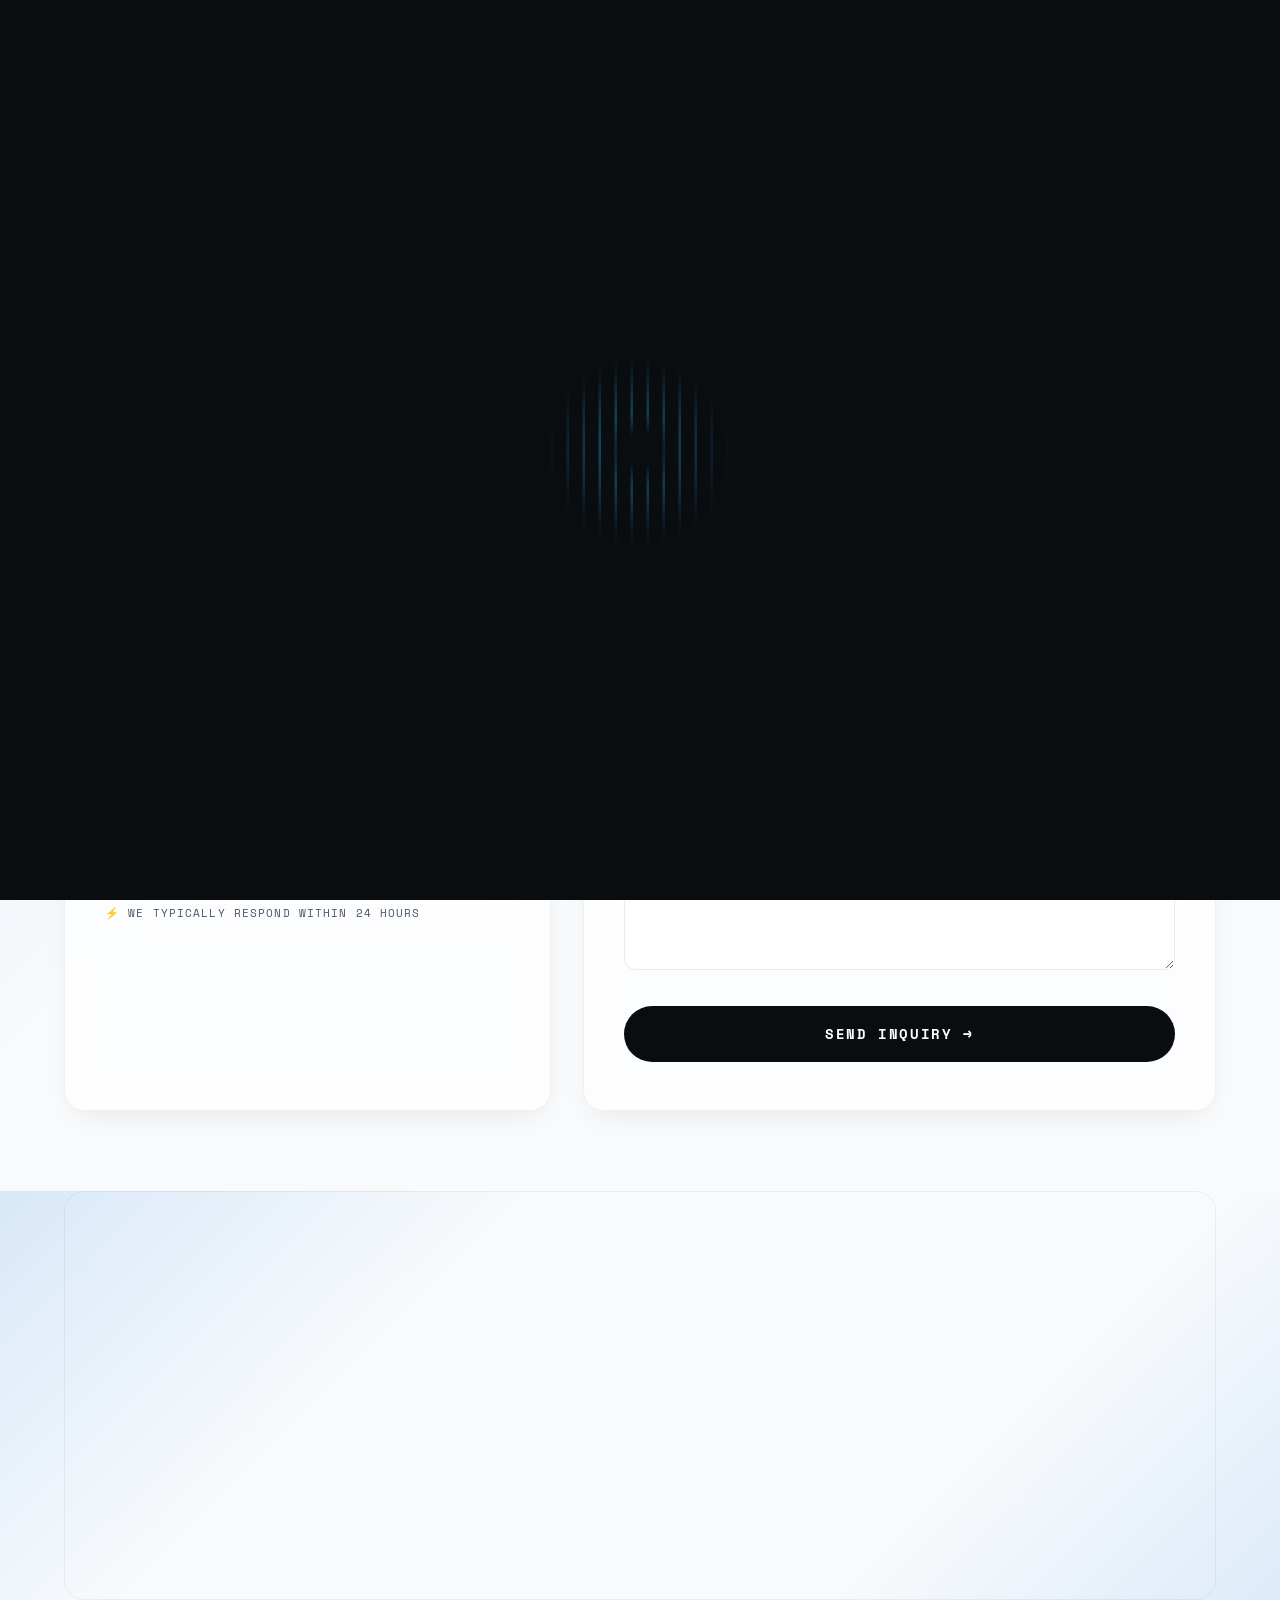
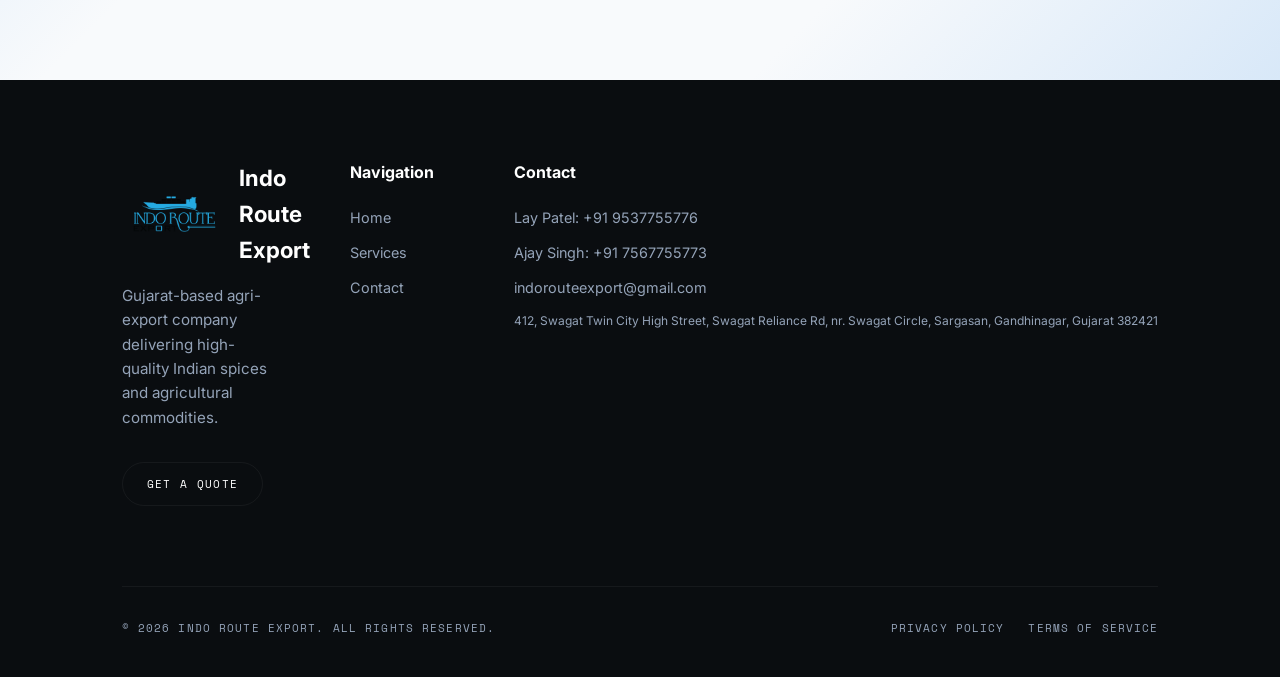
==== commit 2b0a58ae: "Redesign mobile hamburger menu and improve cards/stats responsiveness" ====
--- a/contact.html
+++ b/contact.html
@@ -5,6 +5,7 @@
   <meta name="viewport" content="width=device-width, initial-scale=1.0">
   <title>Contact — Indo Route Export | Get a Quote for Indian Agri-Exports</title>
   <meta name="description" content="Contact Indo Route Export for premium Indian agricultural products and spices. Get a quote for cumin, coriander, sesame, ajwain, mustard, onion, mango, and banana. Based in Gandhinagar, Gujarat.">
+  <link rel="stylesheet" href="https://cdnjs.cloudflare.com/ajax/libs/font-awesome/6.5.1/css/all.min.css">
   <link rel="stylesheet" href="styles.css">
   <link rel="icon" href="data:image/svg+xml,<svg xmlns='http://www.w3.org/2000/svg' viewBox='0 0 32 32'><circle cx='16' cy='16' r='16' fill='%2328a9e2'/><text x='16' y='22' text-anchor='middle' font-size='14' font-weight='900' fill='%230A0A0A'>IR</text></svg>">
 </head>
@@ -31,13 +32,17 @@
 
 
   <nav class="nav-header">
-    <a href="index.html" class="nav-logo"><img src="logo.png" alt="Indo Route Export Logo"></a>
+    <a href="index.html" class="nav-logo"><img src="logo.png" alt="Indo Route Export Logo" width="130" height="44"></a>
     <div class="nav-links">
       <a href="index.html" class="nav-link">Home</a>
       <a href="services.html" class="nav-link">Services</a>
       <a href="contact.html" class="nav-link active">Contact</a>
+      <a href="contact.html" class="nav-cta mobile-only-cta">Get a Quote</a>
     </div>
     <a href="contact.html" class="nav-cta">Get a Quote</a>
+    <button class="nav-toggle" aria-label="Toggle Mobile Menu">
+      <i class="fas fa-bars"></i>
+    </button>
   </nav>
 
   <!-- HERO -->
@@ -50,7 +55,7 @@
     <!-- Sidebar -->
     <div class="start-sidebar fade-up">
       <div class="start-sidebar-brand">
-        <div class="start-sidebar-logo"><img src="logo.png" alt="Indo Route Export Logo"></div>
+        <div class="start-sidebar-logo"><img src="logo.png" alt="Indo Route Export Logo" width="140" height="46"></div>
         <div>
           <div class="start-sidebar-name">Indo Route Export</div>
           <div class="start-sidebar-role">Spice Exports</div>
@@ -204,7 +209,7 @@
       <div class="footer-top">
         <div>
           <div class="footer-brand-name">
-            <img src="logo.png" alt="Indo Route Export Logo" class="footer-logo" loading="lazy">
+            <img src="logo.png" alt="Indo Route Export Logo" class="footer-logo" loading="lazy" width="110" height="36">
             Indo Route Export
           </div>
           <p class="footer-brand-desc">Gujarat-based agri-export company delivering high-quality Indian spices and agricultural commodities.</p>
--- a/styles.css
+++ b/styles.css
@@ -2,26 +2,30 @@
 
 
 :root {
-  --bg-dark: #0A0A0A;
-  --bg-light: #F7F7F7;
+  --bg-dark: #0A0D10;
+  --bg-light: #F8FAFC;
   --accent: #28a9e2;
   --accent-dark: #1b8ec2;
   --text-light: #FFFFFF;
-  --text-muted: #8E8E93;
-  --text-dark: #1A1A1A;
-  --text-dark-muted: #636366;
-  --card-dark: #121212;
-  --card-border: #1E1E1F;
-  --card-light: #ffffff;
-  --card-light-border: #E5E5EA;
+  --text-muted: #94A3B8;
+  --text-dark: #0F172A;
+  --text-dark-muted: #475569;
+  --card-dark: #13171F;
+  --card-border: rgba(255, 255, 255, 0.05);
+  --card-light: #FFFFFF;
+  --card-light-border: rgba(15, 23, 42, 0.06);
   --font-body: 'Inter', -apple-system, BlinkMacSystemFont, sans-serif;
   --font-mono: 'Space Mono', monospace;
   --max-width: 1400px;
   --section-pad: 120px 5%;
-  --radius: 16px;
-  --radius-sm: 8px;
-  --radius-pill: 50px;
-  --transition: 0.3s cubic-bezier(0.4, 0, 0.2, 1);
+  --radius: 20px;
+  --radius-sm: 12px;
+  --radius-pill: 100px;
+  --transition: 0.4s cubic-bezier(0.16, 1, 0.3, 1);
+  --shadow-sm: 0 2px 8px rgba(0, 0, 0, 0.02);
+  --shadow-md: 0 12px 30px -10px rgba(0, 0, 0, 0.08), 0 1px 2px rgba(0, 0, 0, 0.02);
+  --shadow-lg: 0 30px 60px -15px rgba(0, 0, 0, 0.16), 0 3px 6px rgba(0, 0, 0, 0.02);
+  --shadow-glow: 0 0 30px rgba(40, 169, 226, 0.15);
 }
 
 *, *::before, *::after { margin: 0; padding: 0; box-sizing: border-box; }
@@ -226,12 +230,18 @@
   padding: 10px 20px;
   color: var(--text-light);
   border-radius: var(--radius-pill);
+  border: 1px solid transparent;
   transition: all var(--transition);
   white-space: nowrap;
 }
-.nav-link:hover, .nav-link.active {
+.nav-link:hover {
+  color: var(--text-light);
+  background: rgba(255, 255, 255, 0.05);
+}
+.nav-link.active {
   color: var(--accent);
-  background: rgba(255, 255, 255, 0.08);
+  background: rgba(40, 169, 226, 0.08);
+  border-color: rgba(40, 169, 226, 0.15);
 }
 .nav-link:focus-visible {
   outline: 2px solid var(--accent);
@@ -255,7 +265,33 @@
 .nav-cta:hover {
   background: var(--accent-dark);
   transform: translateY(-1px);
-  box-shadow: 0 4px 15px rgba(255, 85, 0, 0.35);
+  box-shadow: 0 4px 15px rgba(40, 169, 226, 0.35);
+}
+
+.nav-toggle {
+  display: none;
+  background: transparent;
+  border: none;
+  font-size: 1.25rem;
+  color: var(--text-light);
+  cursor: pointer;
+  z-index: 1001;
+  padding: 6px;
+  width: 38px;
+  height: 38px;
+  align-items: center;
+  justify-content: center;
+  border-radius: 50%;
+  border: 1px solid rgba(255, 255, 255, 0.1);
+  transition: all var(--transition);
+}
+.nav-toggle:hover {
+  background: rgba(255, 255, 255, 0.08);
+  border-color: var(--accent);
+  color: var(--accent);
+}
+.mobile-only-cta {
+  display: none !important;
 }
 
 
@@ -603,60 +639,101 @@
 .selected-work-heading .muted { color: var(--text-dark-muted); }
 .work-grid {
   display: grid;
-  grid-template-columns: 1fr 1fr;
-  gap: 24px;
+  grid-template-columns: repeat(3, 1fr);
+  gap: 32px;
   margin-top: 60px;
 }
 .work-card {
+  background: rgba(255, 255, 255, 0.02);
+  backdrop-filter: blur(24px) saturate(120%);
+  -webkit-backdrop-filter: blur(24px) saturate(120%);
+  border: 1px solid rgba(255, 255, 255, 0.05);
   border-radius: var(--radius);
+  padding: 40px 32px;
+  display: flex;
+  flex-direction: column;
+  justify-content: space-between;
+  height: 100%;
+  min-height: 380px;
+  transition: var(--transition);
+  position: relative;
   overflow: hidden;
-  position: relative;
-  cursor: pointer;
-  aspect-ratio: 4/3;
-  background: var(--card-dark);
-}
-.work-card img {
-  width: 100%;
-  height: 100%;
-  object-fit: cover;
-  transition: transform 0.6s ease;
-}
-.work-card:hover img { transform: scale(1.03); }
-.work-card-overlay {
-  position: absolute;
-  bottom: 0;
-  left: 0;
-  right: 0;
-  padding: 32px;
-  background: linear-gradient(transparent, rgba(0,0,0,0.8));
+  box-shadow: var(--shadow-md);
+}
+.work-card:hover {
+  transform: translateY(-6px);
+  border-color: rgba(40, 169, 226, 0.3);
+  box-shadow: var(--shadow-lg), var(--shadow-glow);
+}
+.card-icon-container {
+  width: 56px;
+  height: 56px;
+  background: rgba(40, 169, 226, 0.1);
+  border: 1px solid rgba(40, 169, 226, 0.15);
+  border-radius: 14px;
+  display: flex;
+  align-items: center;
+  justify-content: center;
+  font-size: 1.8rem;
+  margin-bottom: 32px;
+  transition: var(--transition);
+  z-index: 2;
+}
+.work-card:hover .card-icon-container {
+  background: var(--accent);
+  border-color: var(--accent);
+  box-shadow: 0 0 20px rgba(40, 169, 226, 0.4);
+}
+.card-content-block {
+  flex: 1;
+  display: flex;
+  flex-direction: column;
+  z-index: 2;
+  text-align: left;
+}
+.card-category {
+  font-family: var(--font-mono);
+  font-size: 0.65rem;
+  letter-spacing: 0.15em;
+  text-transform: uppercase;
+  color: var(--accent);
+  margin-bottom: 8px;
+}
+.card-title {
+  font-size: 1.35rem;
+  font-weight: 600;
   color: var(--text-light);
-}
-.work-card-tags {
+  margin-bottom: 12px;
+}
+.card-desc {
+  font-size: 0.9rem;
+  line-height: 1.6;
+  color: var(--text-muted);
+  margin-bottom: 24px;
+}
+.card-tag-row {
   display: flex;
   gap: 8px;
-  margin-bottom: 12px;
   flex-wrap: wrap;
-}
-.work-tag {
-  font-family: var(--font-mono);
-  font-size: 0.65rem;
+  z-index: 2;
+  margin-top: auto;
+}
+.tag-pill {
+  font-family: var(--font-mono);
+  font-size: 0.6rem;
   letter-spacing: 0.1em;
   text-transform: uppercase;
   padding: 4px 12px;
-  border: 1px solid rgba(255,255,255,0.2);
+  background: rgba(255, 255, 255, 0.03);
+  border: 1px solid rgba(255, 255, 255, 0.08);
   border-radius: var(--radius-pill);
-  color: rgba(255,255,255,0.8);
-}
-.work-card-location {
-  font-family: var(--font-mono);
-  font-size: 0.65rem;
-  letter-spacing: 0.1em;
-  text-transform: uppercase;
   color: var(--text-muted);
-  margin-bottom: 4px;
-}
-.work-card-name { font-size: 1.2rem; font-weight: 600; }
-.work-card-desc { font-size: 0.85rem; color: rgba(255,255,255,0.7); margin-top: 4px; }
+  transition: var(--transition);
+}
+.work-card:hover .tag-pill {
+  border-color: rgba(255, 255, 255, 0.15);
+  color: var(--text-light);
+}
 
 /* ======= BILLBOARD CTA ======= */
 .billboard-section {
@@ -1179,13 +1256,13 @@
 }
 
 .start-sidebar {
-  background: rgba(255, 255, 255, 0.45); /* Glassmorphic light */
-  backdrop-filter: blur(16px) saturate(120%);
-  -webkit-backdrop-filter: blur(16px) saturate(120%);
-  border: 1px solid rgba(255, 255, 255, 0.45);
+  background: rgba(255, 255, 255, 0.65); /* Elegant light dynamic glass */
+  backdrop-filter: blur(24px) saturate(130%);
+  -webkit-backdrop-filter: blur(24px) saturate(130%);
+  border: 1px solid rgba(15, 23, 42, 0.06);
   border-radius: var(--radius);
-  padding: 40px;
-  box-shadow: 0 8px 32px 0 rgba(31, 38, 135, 0.04);
+  padding: 48px 40px;
+  box-shadow: var(--shadow-md);
 }
 .start-sidebar-brand {
   display: flex;
@@ -1260,13 +1337,13 @@
 }
 
 .start-form-panel {
-  background: rgba(255, 255, 255, 0.45); /* Glassmorphic light */
-  backdrop-filter: blur(16px) saturate(120%);
-  -webkit-backdrop-filter: blur(16px) saturate(120%);
-  border: 1px solid rgba(255, 255, 255, 0.45);
+  background: rgba(255, 255, 255, 0.65); /* Matching clean glass */
+  backdrop-filter: blur(24px) saturate(130%);
+  -webkit-backdrop-filter: blur(24px) saturate(130%);
+  border: 1px solid rgba(15, 23, 42, 0.06);
   border-radius: var(--radius);
-  padding: 40px;
-  box-shadow: 0 8px 32px 0 rgba(31, 38, 135, 0.04);
+  padding: 48px 40px;
+  box-shadow: var(--shadow-md);
 }
 .form-header-label {
   font-family: var(--font-mono);
@@ -1331,38 +1408,43 @@
 }
 .form-input, .form-select, .form-textarea {
   width: 100%;
-  padding: 14px 16px;
-  border: 1px solid var(--card-light-border);
+  padding: 16px 20px;
+  border: 1px solid rgba(15, 23, 42, 0.08);
   border-radius: var(--radius-sm);
   font-family: var(--font-body);
   font-size: 0.95rem;
-  background: #f5f5f0;
+  background: rgba(255, 255, 255, 0.8);
   color: var(--text-dark);
   transition: var(--transition);
   outline: none;
 }
 .form-input:focus, .form-select:focus, .form-textarea:focus {
   border-color: var(--accent);
-  box-shadow: 0 0 0 3px rgba(40, 169, 226, 0.15);
-}
-.form-textarea { min-height: 120px; resize: vertical; }
+  background: #FFFFFF;
+  box-shadow: 0 0 0 4px rgba(40, 169, 226, 0.12);
+}
+.form-textarea { min-height: 140px; resize: vertical; }
 .form-submit {
   width: 100%;
-  padding: 16px;
+  padding: 18px;
   background: var(--bg-dark);
   color: var(--text-light);
   border: none;
-  border-radius: var(--radius-sm);
+  border-radius: var(--radius-pill);
   font-family: var(--font-mono);
   font-size: 0.85rem;
-  letter-spacing: 0.1em;
-  text-transform: uppercase;
-  font-weight: 600;
+  letter-spacing: 0.12em;
+  text-transform: uppercase;
+  font-weight: 700;
   cursor: pointer;
   transition: var(--transition);
-  margin-top: 8px;
-}
-.form-submit:hover { background: #222; }
+  margin-top: 12px;
+}
+.form-submit:hover {
+  background: var(--accent);
+  color: var(--bg-dark);
+  box-shadow: 0 8px 25px rgba(40, 169, 226, 0.25);
+}
 
 /* ======= MODAL ======= */
 .modal-overlay {
@@ -1472,39 +1554,49 @@
   gap: 24px;
 }
 .pillar-card {
-  background: rgba(255, 255, 255, 0.45); /* Glassmorphic light */
-  backdrop-filter: blur(16px) saturate(120%);
-  -webkit-backdrop-filter: blur(16px) saturate(120%);
-  border: 1px solid rgba(255, 255, 255, 0.45);
+  background: rgba(255, 255, 255, 0.6);
+  backdrop-filter: blur(24px) saturate(130%);
+  -webkit-backdrop-filter: blur(24px) saturate(130%);
+  border: 1px solid rgba(15, 23, 42, 0.05);
   border-radius: var(--radius);
-  padding: 40px 32px;
-  transition: var(--transition);
-  box-shadow: 0 8px 32px 0 rgba(31, 38, 135, 0.03);
+  padding: 44px 36px;
+  transition: var(--transition);
+  box-shadow: var(--shadow-md);
+  text-align: left;
 }
 .pillar-card:hover {
-  box-shadow: 0 20px 60px rgba(0,0,0,0.08);
+  box-shadow: var(--shadow-lg), 0 10px 30px rgba(40, 169, 226, 0.04);
   transform: translateY(-4px);
+  border-color: rgba(40, 169, 226, 0.2);
 }
 .pillar-icon {
-  width: 48px;
-  height: 48px;
-  background: rgba(40, 169, 226, 0.15);
-  border-radius: 12px;
-  display: flex;
-  align-items: center;
-  justify-content: center;
-  font-size: 1.3rem;
-  margin-bottom: 20px;
+  width: 52px;
+  height: 52px;
+  background: rgba(40, 169, 226, 0.06);
+  border: 1px solid rgba(40, 169, 226, 0.15);
+  border-radius: 14px;
+  display: flex;
+  align-items: center;
+  justify-content: center;
+  font-size: 1.4rem;
+  margin-bottom: 24px;
+  transition: var(--transition);
+}
+.pillar-card:hover .pillar-icon {
+  background: var(--accent);
+  border-color: var(--accent);
+  color: var(--bg-dark);
+  box-shadow: 0 0 15px rgba(40, 169, 226, 0.3);
 }
 .pillar-title {
-  font-size: 1.2rem;
+  font-size: 1.25rem;
   font-weight: 600;
   margin-bottom: 12px;
   color: var(--text-dark);
 }
 .pillar-desc {
-  font-size: 0.9rem;
-  line-height: 1.7;
+  font-size: 0.92rem;
+  line-height: 1.65;
   color: var(--text-dark-muted);
 }
 
@@ -1616,51 +1708,59 @@
 .product-catalog-grid {
   display: grid;
   grid-template-columns: repeat(2, 1fr);
-  gap: 24px;
+  gap: 32px;
 }
 .product-card {
-  background: rgba(255, 255, 255, 0.45); /* Glassmorphic light */
-  backdrop-filter: blur(16px) saturate(120%);
-  -webkit-backdrop-filter: blur(16px) saturate(120%);
-  border: 1px solid rgba(255, 255, 255, 0.45);
+  background: rgba(255, 255, 255, 0.6);
+  backdrop-filter: blur(24px) saturate(130%);
+  -webkit-backdrop-filter: blur(24px) saturate(130%);
+  border: 1px solid rgba(15, 23, 42, 0.05);
   border-radius: var(--radius);
   overflow: hidden;
   display: grid;
-  grid-template-columns: 140px 1fr;
-  transition: var(--transition);
-  box-shadow: 0 8px 32px 0 rgba(31, 38, 135, 0.03);
+  grid-template-columns: 160px 1fr;
+  transition: var(--transition);
+  box-shadow: var(--shadow-md);
+  height: 100%;
 }
 .product-card:hover {
-  box-shadow: 0 20px 60px rgba(0,0,0,0.08);
+  box-shadow: var(--shadow-lg), 0 10px 30px rgba(40, 169, 226, 0.05);
   transform: translateY(-4px);
+  border-color: rgba(40, 169, 226, 0.25);
 }
 .product-card-visual {
   display: flex;
   align-items: center;
   justify-content: center;
-  padding: 24px;
-  min-height: 140px;
+  padding: 32px;
+  background: rgba(40, 169, 226, 0.05);
+  border-right: 1px solid rgba(15, 23, 42, 0.05);
+  transition: var(--transition);
+}
+.product-card:hover .product-card-visual {
+  background: rgba(40, 169, 226, 0.1);
 }
 .product-card-content {
-  padding: 24px;
+  padding: 32px;
   display: flex;
   flex-direction: column;
   justify-content: center;
+  text-align: left;
 }
 .product-card-name {
-  font-size: 1.1rem;
+  font-size: 1.25rem;
   font-weight: 600;
-  margin-bottom: 10px;
+  margin-bottom: 8px;
   color: var(--text-dark);
 }
 .product-card-specs {
   display: flex;
   flex-direction: column;
   gap: 4px;
-  margin-bottom: 12px;
+  margin-bottom: 20px;
 }
 .product-spec {
-  font-size: 0.8rem;
+  font-size: 0.85rem;
   color: var(--text-dark-muted);
 }
 .product-spec strong {
@@ -1668,14 +1768,24 @@
 }
 .product-card-packaging {
   display: flex;
-  gap: 6px;
+  gap: 8px;
   flex-wrap: wrap;
 }
 .product-card-packaging .work-tag {
-  font-size: 0.55rem;
-  padding: 3px 8px;
-  border-color: var(--card-light-border);
+  font-family: var(--font-mono);
+  font-size: 0.6rem;
+  letter-spacing: 0.08em;
+  text-transform: uppercase;
+  padding: 4px 12px;
+  background: rgba(15, 23, 42, 0.02);
+  border: 1px solid rgba(15, 23, 42, 0.06);
+  border-radius: var(--radius-pill);
   color: var(--text-dark-muted);
+  transition: var(--transition);
+}
+.product-card:hover .product-card-packaging .work-tag {
+  border-color: rgba(40, 169, 226, 0.2);
+  color: var(--accent-dark);
 }
 
 /* ======= CERTIFICATIONS EXPLAINED ======= */
@@ -1685,33 +1795,58 @@
   gap: 24px;
 }
 .cert-explain-card {
-  background: rgba(255, 255, 255, 0.45); /* Glassmorphic light */
-  backdrop-filter: blur(16px) saturate(120%);
-  -webkit-backdrop-filter: blur(16px) saturate(120%);
-  border: 1px solid rgba(255, 255, 255, 0.45);
+  background: rgba(255, 255, 255, 0.6);
+  backdrop-filter: blur(24px) saturate(130%);
+  -webkit-backdrop-filter: blur(24px) saturate(130%);
+  border: 1px solid rgba(15, 23, 42, 0.05);
   border-radius: var(--radius);
-  padding: 40px 32px;
-  transition: var(--transition);
-  box-shadow: 0 8px 32px 0 rgba(31, 38, 135, 0.03);
+  padding: 44px 36px;
+  transition: var(--transition);
+  box-shadow: var(--shadow-md);
+  text-align: left;
 }
 .cert-explain-card:hover {
-  box-shadow: 0 20px 60px rgba(0,0,0,0.08);
+  box-shadow: var(--shadow-lg), 0 10px 30px rgba(40, 169, 226, 0.04);
   transform: translateY(-4px);
+  border-color: rgba(40, 169, 226, 0.25);
 }
 .cert-explain-icon {
   font-size: 2rem;
-  margin-bottom: 16px;
+  margin-bottom: 20px;
 }
 .cert-explain-title {
-  font-size: 1.15rem;
+  font-size: 1.2rem;
   font-weight: 600;
   margin-bottom: 12px;
   color: var(--text-dark);
 }
 .cert-explain-desc {
-  font-size: 0.9rem;
-  line-height: 1.7;
+  font-size: 0.92rem;
+  line-height: 1.65;
   color: var(--text-dark-muted);
+}
+
+/* ======= BENEFIT CARDS ======= */
+.benefit-card {
+  background: rgba(255, 255, 255, 0.65);
+  backdrop-filter: blur(24px) saturate(130%);
+  -webkit-backdrop-filter: blur(24px) saturate(130%);
+  border: 1px solid rgba(15, 23, 42, 0.05);
+  border-radius: var(--radius);
+  padding: 44px;
+  box-shadow: var(--shadow-md);
+  transition: var(--transition);
+  text-align: left;
+}
+.benefit-card:hover {
+  transform: translateY(-4px);
+  box-shadow: var(--shadow-lg);
+}
+.benefit-card.problem-card {
+  border-left: 4px solid #dc3545;
+}
+.benefit-card.solution-card {
+  border-left: 4px solid #28a745;
 }
 
 /* ======= MAP SECTION ======= */
@@ -1755,6 +1890,67 @@
 
 /* ======= RESPONSIVE ======= */
 @media (max-width: 1024px) {
+  .nav-header {
+    width: 90%;
+    max-width: 500px;
+    justify-content: space-between;
+    padding: 8px 8px 8px 18px;
+  }
+  .nav-header.scrolled {
+    padding: 6px 6px 6px 18px;
+  }
+  .nav-logo {
+    width: 120px;
+    height: 38px;
+  }
+  .nav-toggle {
+    display: flex;
+  }
+  .nav-cta {
+    display: none;
+  }
+  .nav-links {
+    position: fixed;
+    top: 76px;
+    left: 50%;
+    transform: translateX(-50%) translateY(-15px);
+    width: 90%;
+    max-width: 500px;
+    background: rgba(10, 13, 16, 0.95);
+    backdrop-filter: blur(24px) saturate(180%);
+    -webkit-backdrop-filter: blur(24px) saturate(180%);
+    border: 1px solid rgba(255, 255, 255, 0.12);
+    border-radius: var(--radius);
+    padding: 24px 16px;
+    display: flex;
+    flex-direction: column;
+    gap: 12px;
+    opacity: 0;
+    pointer-events: none;
+    transition: opacity 0.4s cubic-bezier(0.16, 1, 0.3, 1), transform 0.4s cubic-bezier(0.16, 1, 0.3, 1);
+    box-shadow: 0 20px 40px rgba(0, 0, 0, 0.4);
+    z-index: 999;
+  }
+  .nav-header.nav-open .nav-links {
+    opacity: 1;
+    pointer-events: all;
+    transform: translateX(-50%) translateY(0);
+  }
+  .nav-link {
+    width: 100%;
+    text-align: center;
+    padding: 12px 24px;
+    border-radius: var(--radius-pill);
+  }
+  .mobile-only-cta {
+    display: inline-flex !important;
+    background: var(--accent);
+    color: var(--bg-dark);
+    font-weight: 700;
+    margin-top: 8px;
+    justify-content: center;
+  }
+
   .service-card { grid-template-columns: 1fr; }
   .process-step { grid-template-columns: 1fr; gap: 32px; }
   .testimonials-grid { grid-template-columns: 1fr; }
@@ -1776,7 +1972,26 @@
 
 @media (max-width: 768px) {
   :root { --section-pad: 80px 5%; }
-  .nav-links { display: none; }
+  .nav-header {
+    width: 92%;
+    padding: 8px 8px 8px 14px;
+    top: 12px;
+  }
+  .nav-header.scrolled {
+    padding: 6px 6px 6px 14px;
+  }
+  .nav-logo { width: 100px; height: 32px; }
+  .nav-links {
+    top: 68px;
+    width: 92%;
+  }
+  .stats-strip {
+    flex-direction: column;
+    gap: 32px;
+    padding: 30px 20px;
+  }
+  .about-teaser-grid { grid-template-columns: 1fr; gap: 32px; }
+  .about-teaser-image { height: 280px; }
   .work-grid { grid-template-columns: 1fr; }
   .products-grid { grid-template-columns: 1fr !important; }
   .cs-grid { grid-template-columns: 1fr; }
@@ -1786,7 +2001,8 @@
   .pillars-grid { grid-template-columns: 1fr; }
   .cert-badges-row { flex-direction: column; align-items: center; }
   .product-card { grid-template-columns: 1fr; }
-  .product-card-visual { min-height: 80px; }
+  .product-card-visual { min-height: 80px; padding: 24px; }
+  .product-card-content { padding: 24px 20px; }
   .service-card-content { padding: 32px 24px; }
 }
 
@@ -1859,11 +2075,11 @@
   width: 100%;
   height: 100%;
   background-image: 
-    radial-gradient(circle at 50% 50%, #ff0 0%, transparent 50%),
-    radial-gradient(circle at 45% 45%, #f00 0%, transparent 45%),
-    radial-gradient(circle at 55% 55%, #0ff 0%, transparent 45%),
-    radial-gradient(circle at 45% 55%, #0f0 0%, transparent 45%),
-    radial-gradient(circle at 55% 45%, #00f 0%, transparent 45%);
+    radial-gradient(circle at 50% 50%, rgba(40, 169, 226, 0.35) 0%, transparent 55%),
+    radial-gradient(circle at 45% 45%, rgba(27, 142, 194, 0.2) 0%, transparent 50%),
+    radial-gradient(circle at 55% 55%, rgba(15, 23, 42, 0.95) 0%, transparent 60%),
+    radial-gradient(circle at 45% 55%, rgba(40, 169, 226, 0.15) 0%, transparent 50%),
+    radial-gradient(circle at 55% 45%, rgba(10, 13, 16, 0.9) 0%, transparent 55%);
   -webkit-mask-image: radial-gradient(circle at 50% 50%, transparent 0%, transparent 10%, #000 25%);
   mask-image: radial-gradient(circle at 50% 50%, transparent 0%, transparent 10%, #000 25%);
   animation: transformAnim 2s infinite alternate cubic-bezier(0.6, 0.8, 0.5, 1), opacityAnim 4s infinite;
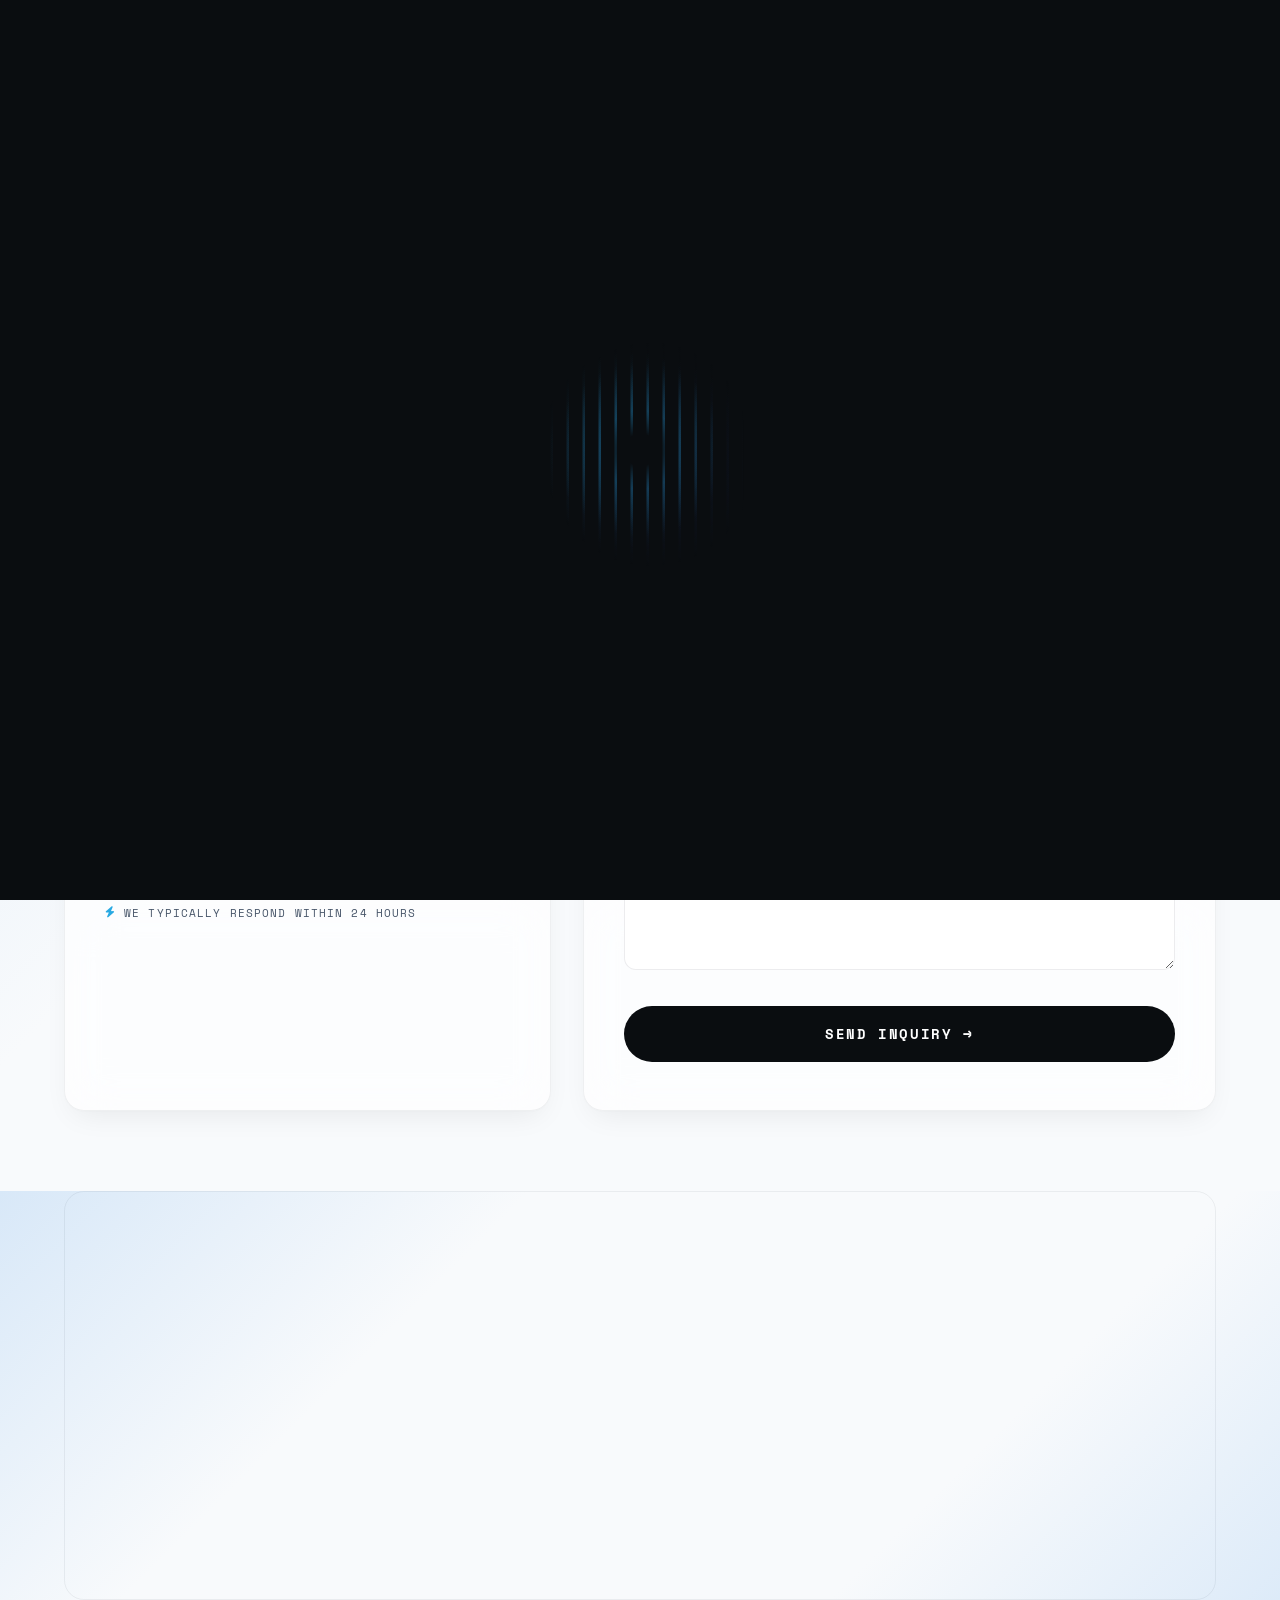
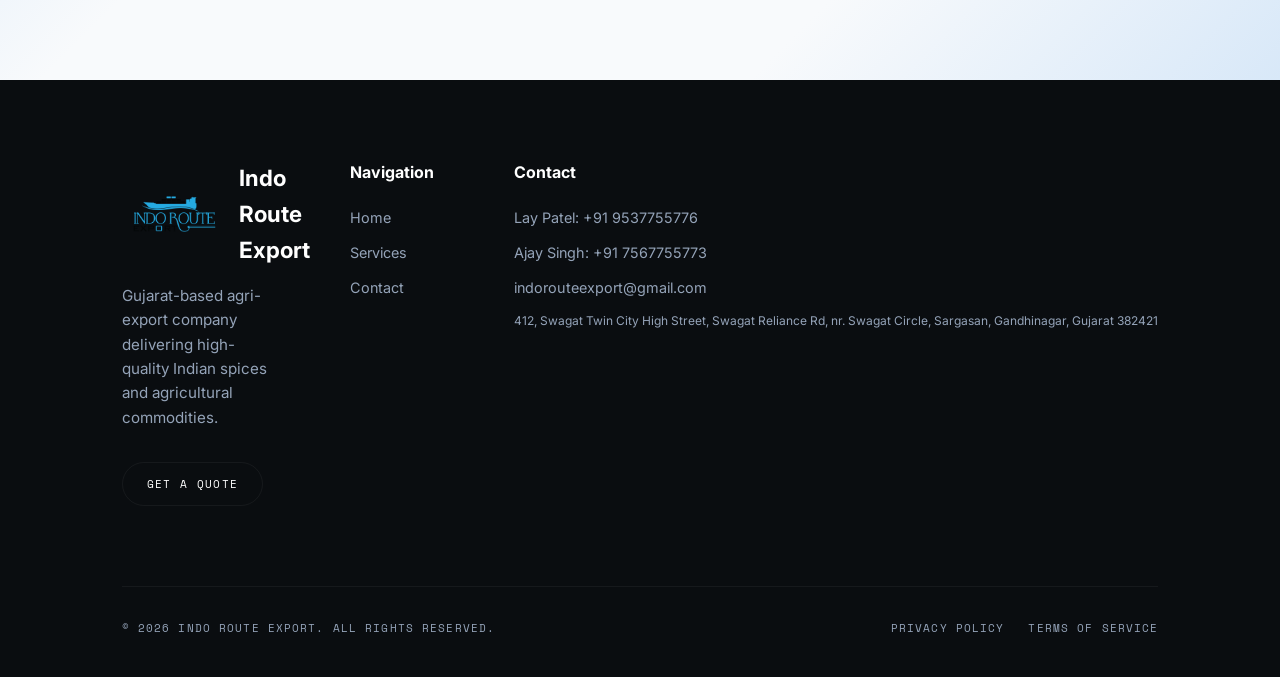
==== commit 36caf962: "Replace emojis with Font Awesome icons, resolve marquee scrolling bugs, and fix light-section card c" ====
--- a/contact.html
+++ b/contact.html
@@ -81,31 +81,31 @@
 
       <div class="sidebar-inquiries-title">Direct Contact</div>
       <div class="sidebar-inquiry-item">
-        <span class="sidebar-inquiry-icon">📞</span>
+        <span class="sidebar-inquiry-icon"><i class="fas fa-phone-alt"></i></span>
         <div style="display:flex;flex-direction:column;">
           <span style="font-size:0.75rem;color:var(--text-dark-muted);font-family:var(--font-mono);">LAY PATEL</span>
           <a href="tel:+919537755776" style="color:var(--text-dark);font-weight:600;font-size:0.95rem;">+91 9537755776</a>
         </div>
       </div>
       <div class="sidebar-inquiry-item" style="margin-top:12px;">
-        <span class="sidebar-inquiry-icon">📞</span>
+        <span class="sidebar-inquiry-icon"><i class="fas fa-phone-alt"></i></span>
         <div style="display:flex;flex-direction:column;">
           <span style="font-size:0.75rem;color:var(--text-dark-muted);font-family:var(--font-mono);">AJAY SINGH</span>
           <a href="tel:+917567755773" style="color:var(--text-dark);font-weight:600;font-size:0.95rem;">+91 7567755773</a>
         </div>
       </div>
       <div class="sidebar-inquiry-item" style="margin-top:12px;">
-        <span class="sidebar-inquiry-icon">✉</span>
+        <span class="sidebar-inquiry-icon"><i class="fas fa-envelope"></i></span>
         <a href="mailto:indorouteexport@gmail.com" style="color:var(--text-dark);font-weight:600;font-size:0.95rem;">indorouteexport@gmail.com</a>
       </div>
       <div class="sidebar-inquiry-item" style="margin-top:12px;">
-        <span class="sidebar-inquiry-icon">📍</span>
+        <span class="sidebar-inquiry-icon"><i class="fas fa-map-marker-alt"></i></span>
         <span style="font-size:0.85rem;line-height:1.4;color:var(--text-dark);">412, Swagat Twin City High Street, Swagat Reliance Rd, nr. Swagat Circle, Sargasan, Gandhinagar, Gujarat 382421</span>
       </div>
 
       <div class="sidebar-divider" style="margin-top:24px;"></div>
-      <div style="font-family:var(--font-mono);font-size:0.7rem;letter-spacing:0.1em;text-transform:uppercase;color:var(--text-dark-muted);padding:8px 0;">
-        ⚡ We typically respond within 24 hours
+      <div style="font-family:var(--font-mono);font-size:0.7rem;letter-spacing:0.1em;text-transform:uppercase;color:var(--text-dark-muted);padding:8px 0;display:flex;align-items:center;gap:8px;">
+        <i class="fas fa-bolt" style="color:var(--accent);"></i> We typically respond within 24 hours
       </div>
     </div>
 
--- a/styles.css
+++ b/styles.css
@@ -478,18 +478,19 @@
   margin-bottom: 24px;
 }
 .trusted-logos {
-  display: flex;
-  align-items: center;
-  gap: 48px;
+  display: block;
+  position: relative;
   overflow: hidden;
+  width: 100%;
   mask-image: linear-gradient(90deg, transparent, black 10%, black 90%, transparent);
   -webkit-mask-image: linear-gradient(90deg, transparent, black 10%, black 90%, transparent);
 }
 .trusted-logos-track {
   display: flex;
+  width: max-content;
   align-items: center;
   gap: 48px;
-  animation: marquee 20s linear infinite;
+  animation: marquee 25s linear infinite;
 }
 .trusted-logo {
   display: flex;
@@ -733,6 +734,39 @@
 .work-card:hover .tag-pill {
   border-color: rgba(255, 255, 255, 0.15);
   color: var(--text-light);
+}
+
+/* Section Light Card Contrast Enhancements */
+.section-light .work-card {
+  background: var(--card-light);
+  border: 1px solid var(--card-light-border);
+  box-shadow: var(--shadow-sm);
+}
+.section-light .work-card:hover {
+  box-shadow: var(--shadow-md), 0 0 25px rgba(40, 169, 226, 0.15);
+  border-color: rgba(40, 169, 226, 0.3);
+}
+.section-light .card-title {
+  color: var(--text-dark);
+}
+.section-light .card-desc {
+  color: var(--text-dark-muted);
+}
+.section-light .tag-pill {
+  background: rgba(15, 23, 42, 0.03);
+  border-color: var(--card-light-border);
+  color: var(--text-dark-muted);
+}
+.section-light .work-card:hover .tag-pill {
+  border-color: rgba(40, 169, 226, 0.2);
+  color: var(--accent);
+}
+.section-light .card-icon-container {
+  background: rgba(40, 169, 226, 0.05);
+}
+.section-light .work-card:hover .card-icon-container {
+  background: var(--accent);
+  color: var(--bg-dark);
 }
 
 /* ======= BILLBOARD CTA ======= */
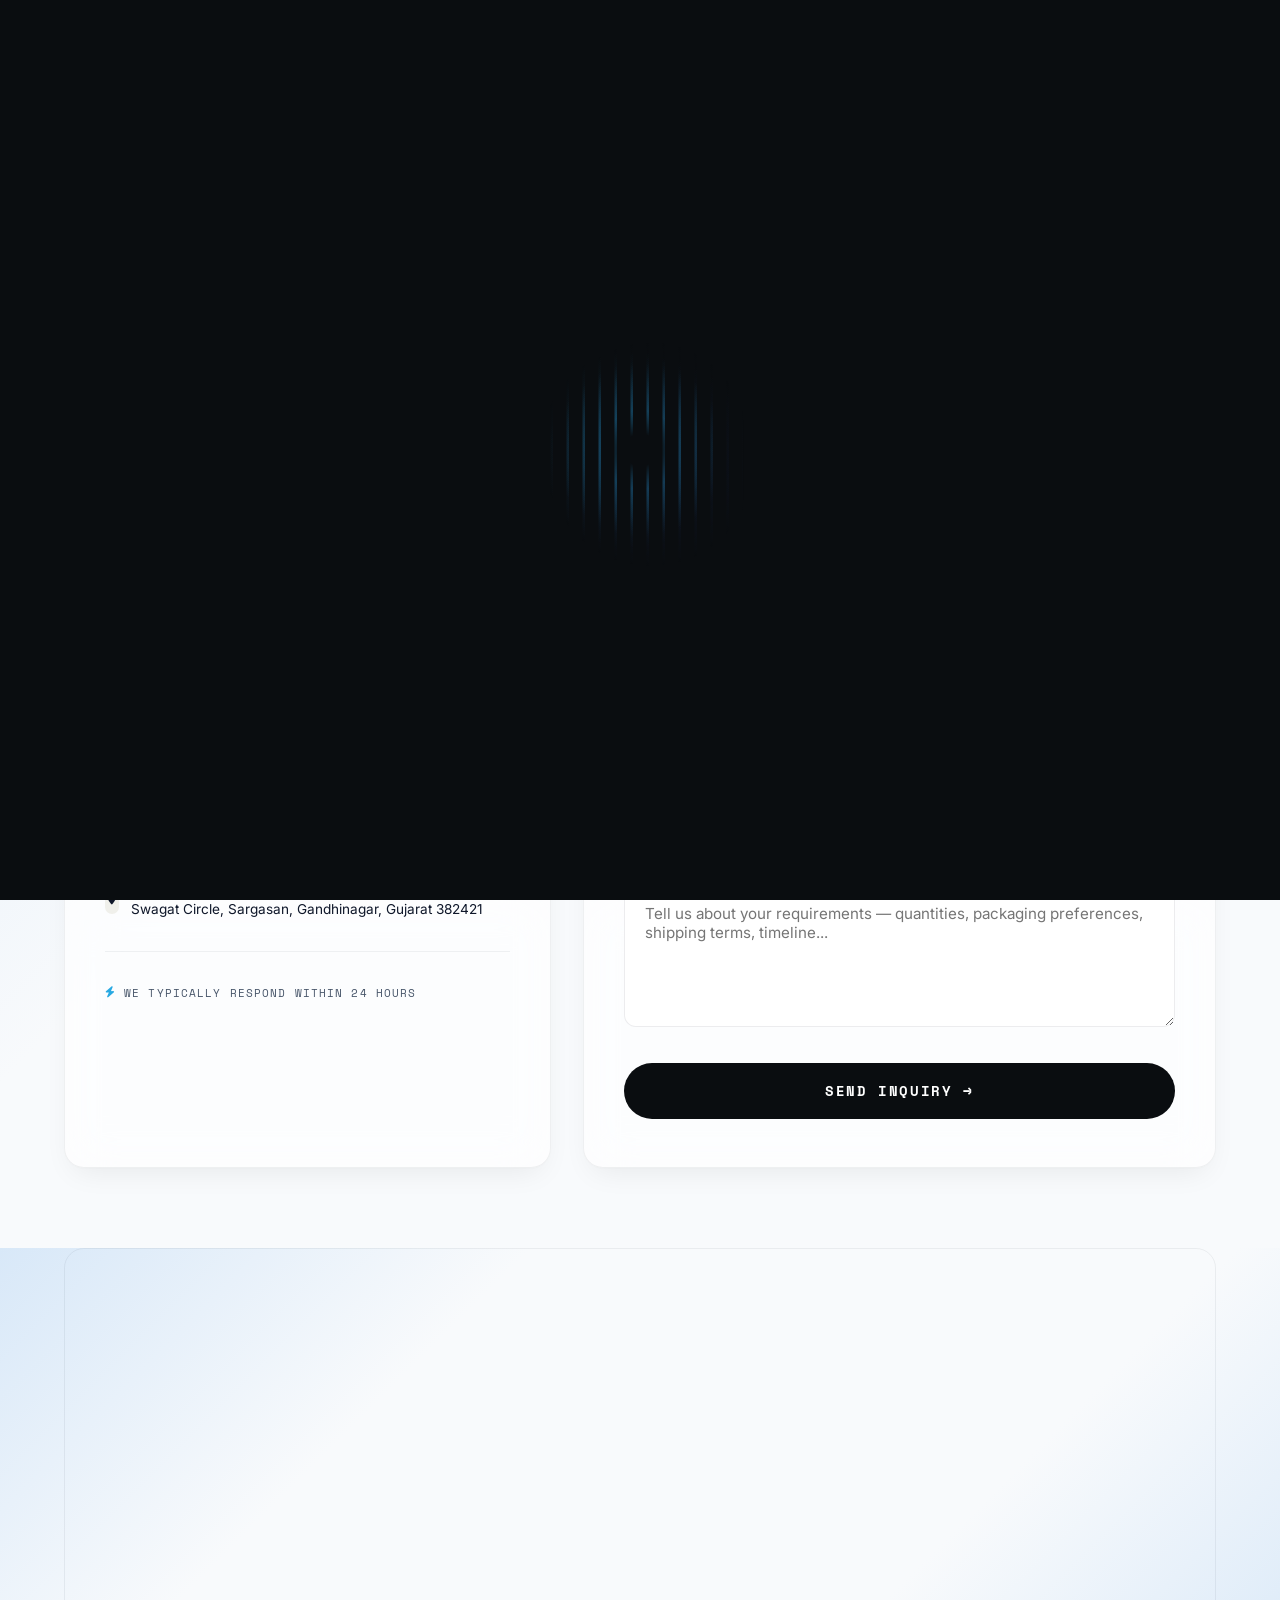
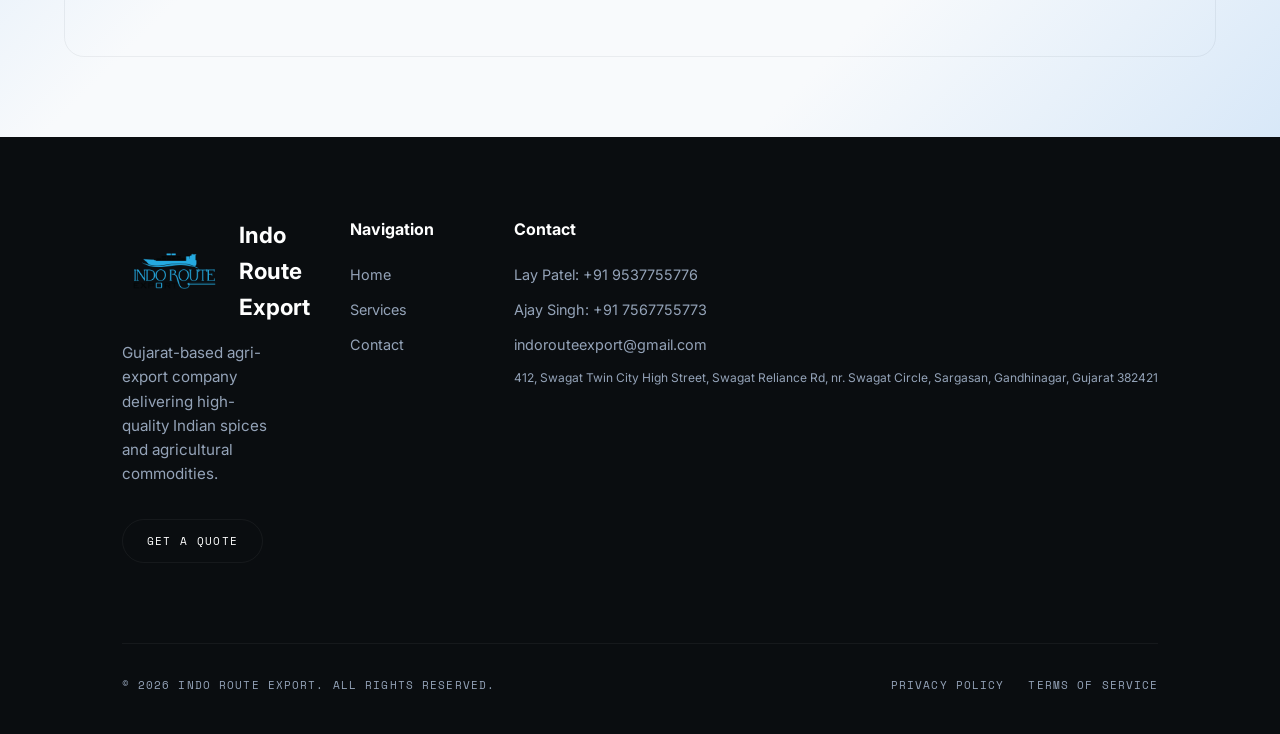
==== commit b3b031ea: "Polish website: mobile card styles, copy corrections, new brand logo, black square IRE favicon, and " ====
--- a/contact.html
+++ b/contact.html
@@ -7,7 +7,7 @@
   <meta name="description" content="Contact Indo Route Export for premium Indian agricultural products and spices. Get a quote for cumin, coriander, sesame, ajwain, mustard, onion, mango, and banana. Based in Gandhinagar, Gujarat.">
   <link rel="stylesheet" href="https://cdnjs.cloudflare.com/ajax/libs/font-awesome/6.5.1/css/all.min.css">
   <link rel="stylesheet" href="styles.css">
-  <link rel="icon" href="data:image/svg+xml,<svg xmlns='http://www.w3.org/2000/svg' viewBox='0 0 32 32'><circle cx='16' cy='16' r='16' fill='%2328a9e2'/><text x='16' y='22' text-anchor='middle' font-size='14' font-weight='900' fill='%230A0A0A'>IR</text></svg>">
+  <link rel="icon" href="data:image/svg+xml,<svg xmlns='http://www.w3.org/2000/svg' viewBox='0 0 32 32'><rect width='32' height='32' fill='%23000000'/><text x='16' y='21' text-anchor='middle' font-family='sans-serif' font-size='12' font-weight='900' fill='%23FFFFFF'>IRE</text></svg>">
 </head>
 <body class="start-page">
 
@@ -113,7 +113,7 @@
     <div class="start-form-panel fade-up">
       <div class="form-header-label">Export Inquiry</div>
       <h2 class="form-header-title">Tell us what you need.</h2>
-      <p class="form-header-desc">Fill in your details and we'll get back to you with pricing and availability within 24 hours.</p>
+      <p class="form-header-desc">Fill in your details and we'll get back to you with pricing.</p>
 
       <form id="contactForm" novalidate>
         <div class="form-row">
--- a/styles.css
+++ b/styles.css
@@ -788,7 +788,7 @@
 .billboard-bg {
   position: absolute;
   inset: 0;
-  background: linear-gradient(135deg, #0a0a0a 0%, #1a2a0a 50%, #0a0a0a 100%);
+  background: linear-gradient(rgba(10, 10, 10, 0.65), rgba(10, 10, 10, 0.65)), url('assets/Stats strip background/Aerial_photo_farmland_rows_haze_.jpeg') no-repeat center/cover;
   display: flex;
   align-items: center;
   justify-content: center;
@@ -1104,12 +1104,15 @@
 }
 .faq-item.active .faq-answer { max-height: 300px; }
 
-/* ======= FINAL CTA ======= */
 .final-cta-section {
   padding: 120px 5%;
   text-align: center;
 }
-.final-cta-section.dark { background: var(--bg-dark); color: var(--text-light); }
+.final-cta-section.dark {
+  background: linear-gradient(180deg, var(--bg-dark) 0%, #06080a 100%);
+  color: var(--text-light);
+  border-top: 1px solid rgba(255, 255, 255, 0.08);
+}
 .final-cta-section.light { background: var(--bg-light); color: var(--text-dark); }
 .final-cta-heading {
   font-size: clamp(2.5rem, 5.5vw, 4.5rem);
@@ -1218,9 +1221,9 @@
 
 /* ======= CASE STUDIES PAGE ======= */
 .cs-hero {
-  padding: 160px 5% 60px;
+  padding: 185px 5% 85px;
   text-align: center;
-  background: var(--bg-dark);
+  background: linear-gradient(rgba(10, 13, 16, 0.75), rgba(10, 13, 16, 0.75)), url('assets/SERVICE-PAGE/MAIN IMAGE.jpeg') no-repeat center/cover;
 }
 .cs-hero h1 {
   font-size: clamp(4rem, 10vw, 8rem);
@@ -1271,15 +1274,17 @@
   color: var(--text-dark);
 }
 .start-hero {
-  padding: 140px 5% 60px;
+  padding: 180px 5% 100px;
   text-align: center;
+  background: linear-gradient(rgba(10, 13, 16, 0.75), rgba(10, 13, 16, 0.75)), url('assets/CONTACT MAIN/CONTACT MAIN.jpeg') no-repeat center/cover;
+  color: var(--text-light);
 }
 .start-hero h1 {
   font-size: clamp(2.5rem, 5vw, 4rem);
   font-weight: 500;
   line-height: 1.15;
 }
-.start-hero h1 .muted { color: var(--text-dark-muted); }
+.start-hero h1 .muted { color: rgba(255, 255, 255, 0.65); }
 .start-content {
   display: grid;
   grid-template-columns: 1fr 1.3fr;
@@ -1925,64 +1930,136 @@
 /* ======= RESPONSIVE ======= */
 @media (max-width: 1024px) {
   .nav-header {
-    width: 90%;
-    max-width: 500px;
+    width: 100%;
+    max-width: 100%;
+    top: 0;
+    left: 0;
+    transform: none;
+    border-radius: 0;
+    border: none;
+    border-bottom: 1px solid rgba(255, 255, 255, 0.08);
+    padding: 0 5%;
+    height: 64px;
+    display: flex;
+    align-items: center;
     justify-content: space-between;
-    padding: 8px 8px 8px 18px;
+    background: rgba(10, 10, 10, 0.72);
+    backdrop-filter: blur(20px) saturate(180%);
+    -webkit-backdrop-filter: blur(20px) saturate(180%);
+    box-shadow: 0 4px 30px rgba(0, 0, 0, 0.2);
   }
   .nav-header.scrolled {
-    padding: 6px 6px 6px 18px;
+    padding: 0 5%;
+    height: 56px;
+    background: rgba(10, 10, 10, 0.9);
+    border-bottom: 1px solid rgba(255, 255, 255, 0.12);
   }
   .nav-logo {
-    width: 120px;
-    height: 38px;
+    width: 110px;
+    height: 36px;
+    display: flex;
+    align-items: center;
+    transition: all var(--transition);
   }
   .nav-toggle {
     display: flex;
+    align-items: center;
+    justify-content: center;
+    background: rgba(255, 255, 255, 0.03);
+    border: 1px solid rgba(255, 255, 255, 0.12);
+    border-radius: 8px;
+    width: 40px;
+    height: 40px;
+    padding: 0;
+    color: var(--text-light);
+    font-size: 1.05rem;
+    transition: all 0.3s cubic-bezier(0.16, 1, 0.3, 1);
+  }
+  .nav-toggle:hover, .nav-toggle:focus {
+    background: rgba(255, 255, 255, 0.08);
+    border-color: var(--accent);
+    color: var(--accent);
+  }
+  .nav-toggle:active {
+    transform: scale(0.95);
+    background: rgba(40, 169, 226, 0.1);
   }
   .nav-cta {
     display: none;
   }
   .nav-links {
-    position: fixed;
-    top: 76px;
-    left: 50%;
-    transform: translateX(-50%) translateY(-15px);
-    width: 90%;
-    max-width: 500px;
-    background: rgba(10, 13, 16, 0.95);
-    backdrop-filter: blur(24px) saturate(180%);
-    -webkit-backdrop-filter: blur(24px) saturate(180%);
-    border: 1px solid rgba(255, 255, 255, 0.12);
-    border-radius: var(--radius);
-    padding: 24px 16px;
+    position: absolute;
+    top: 100%;
+    left: 0;
+    right: 0;
+    width: 100%;
+    max-width: 100%;
+    background: rgba(10, 10, 10, 0.98);
+    backdrop-filter: blur(30px) saturate(190%);
+    -webkit-backdrop-filter: blur(30px) saturate(190%);
+    border: none;
+    border-bottom: 1px solid rgba(255, 255, 255, 0.08);
+    padding: 32px 24px;
     display: flex;
     flex-direction: column;
-    gap: 12px;
+    gap: 0;
     opacity: 0;
     pointer-events: none;
-    transition: opacity 0.4s cubic-bezier(0.16, 1, 0.3, 1), transform 0.4s cubic-bezier(0.16, 1, 0.3, 1);
-    box-shadow: 0 20px 40px rgba(0, 0, 0, 0.4);
+    transform: translateY(-10px);
+    transition: opacity 0.35s cubic-bezier(0.16, 1, 0.3, 1), transform 0.35s cubic-bezier(0.16, 1, 0.3, 1);
+    box-shadow: 0 25px 50px -12px rgba(0, 0, 0, 0.55);
     z-index: 999;
   }
   .nav-header.nav-open .nav-links {
     opacity: 1;
     pointer-events: all;
-    transform: translateX(-50%) translateY(0);
+    transform: translateY(0);
   }
   .nav-link {
     width: 100%;
-    text-align: center;
-    padding: 12px 24px;
-    border-radius: var(--radius-pill);
-  }
+    text-align: left;
+    padding: 16px 20px;
+    font-size: 1.15rem;
+    font-weight: 500;
+    letter-spacing: 0.04em;
+    border-radius: 0;
+    border: none;
+    border-bottom: 1px solid rgba(255, 255, 255, 0.05);
+    background: transparent;
+    color: rgba(255, 255, 255, 0.8);
+    opacity: 0;
+    transform: translateY(12px);
+    transition: opacity 0.35s cubic-bezier(0.16, 1, 0.3, 1), transform 0.35s cubic-bezier(0.16, 1, 0.3, 1), color 0.3s ease, background 0.3s ease;
+  }
+  .nav-link:hover {
+    background: rgba(255, 255, 255, 0.02);
+    color: var(--accent);
+  }
+  .nav-link.active {
+    color: var(--accent);
+    background: rgba(40, 169, 226, 0.05);
+    border-bottom: 1px solid var(--accent);
+  }
+  .nav-header.nav-open .nav-links .nav-link {
+    opacity: 1;
+    transform: translateY(0);
+  }
+  .nav-header.nav-open .nav-links .nav-link:nth-child(1) { transition-delay: 0.1s; }
+  .nav-header.nav-open .nav-links .nav-link:nth-child(2) { transition-delay: 0.15s; }
+  .nav-header.nav-open .nav-links .nav-link:nth-child(3) { transition-delay: 0.2s; }
+  .nav-header.nav-open .nav-links .nav-link:nth-child(4) { transition-delay: 0.25s; }
+
   .mobile-only-cta {
     display: inline-flex !important;
-    background: var(--accent);
-    color: var(--bg-dark);
+    background: var(--accent) !important;
+    color: var(--bg-dark) !important;
     font-weight: 700;
-    margin-top: 8px;
+    margin-top: 16px;
+    padding: 16px !important;
+    border-radius: var(--radius-pill) !important;
     justify-content: center;
+    border: none !important;
+    text-align: center !important;
   }
 
   .service-card { grid-template-columns: 1fr; }
@@ -2007,17 +2084,15 @@
 @media (max-width: 768px) {
   :root { --section-pad: 80px 5%; }
   .nav-header {
-    width: 92%;
-    padding: 8px 8px 8px 14px;
-    top: 12px;
+    top: 0;
+    padding: 0 5%;
   }
   .nav-header.scrolled {
-    padding: 6px 6px 6px 14px;
+    padding: 0 5%;
   }
   .nav-logo { width: 100px; height: 32px; }
   .nav-links {
-    top: 68px;
-    width: 92%;
+    width: 100%;
   }
   .stats-strip {
     flex-direction: column;
@@ -2034,8 +2109,14 @@
   .carousel-card { width: 280px; height: 200px; }
   .pillars-grid { grid-template-columns: 1fr; }
   .cert-badges-row { flex-direction: column; align-items: center; }
-  .product-card { grid-template-columns: 1fr; }
-  .product-card-visual { min-height: 80px; padding: 24px; }
+  .product-card { grid-template-columns: 1fr !important; }
+  .product-card-visual { 
+    width: 100% !important; 
+    height: 180px !important; 
+    border-right: none !important; 
+    border-bottom: 1px solid rgba(15, 23, 42, 0.05) !important;
+    padding: 0 !important;
+  }
   .product-card-content { padding: 24px 20px; }
   .service-card-content { padding: 32px 24px; }
 }
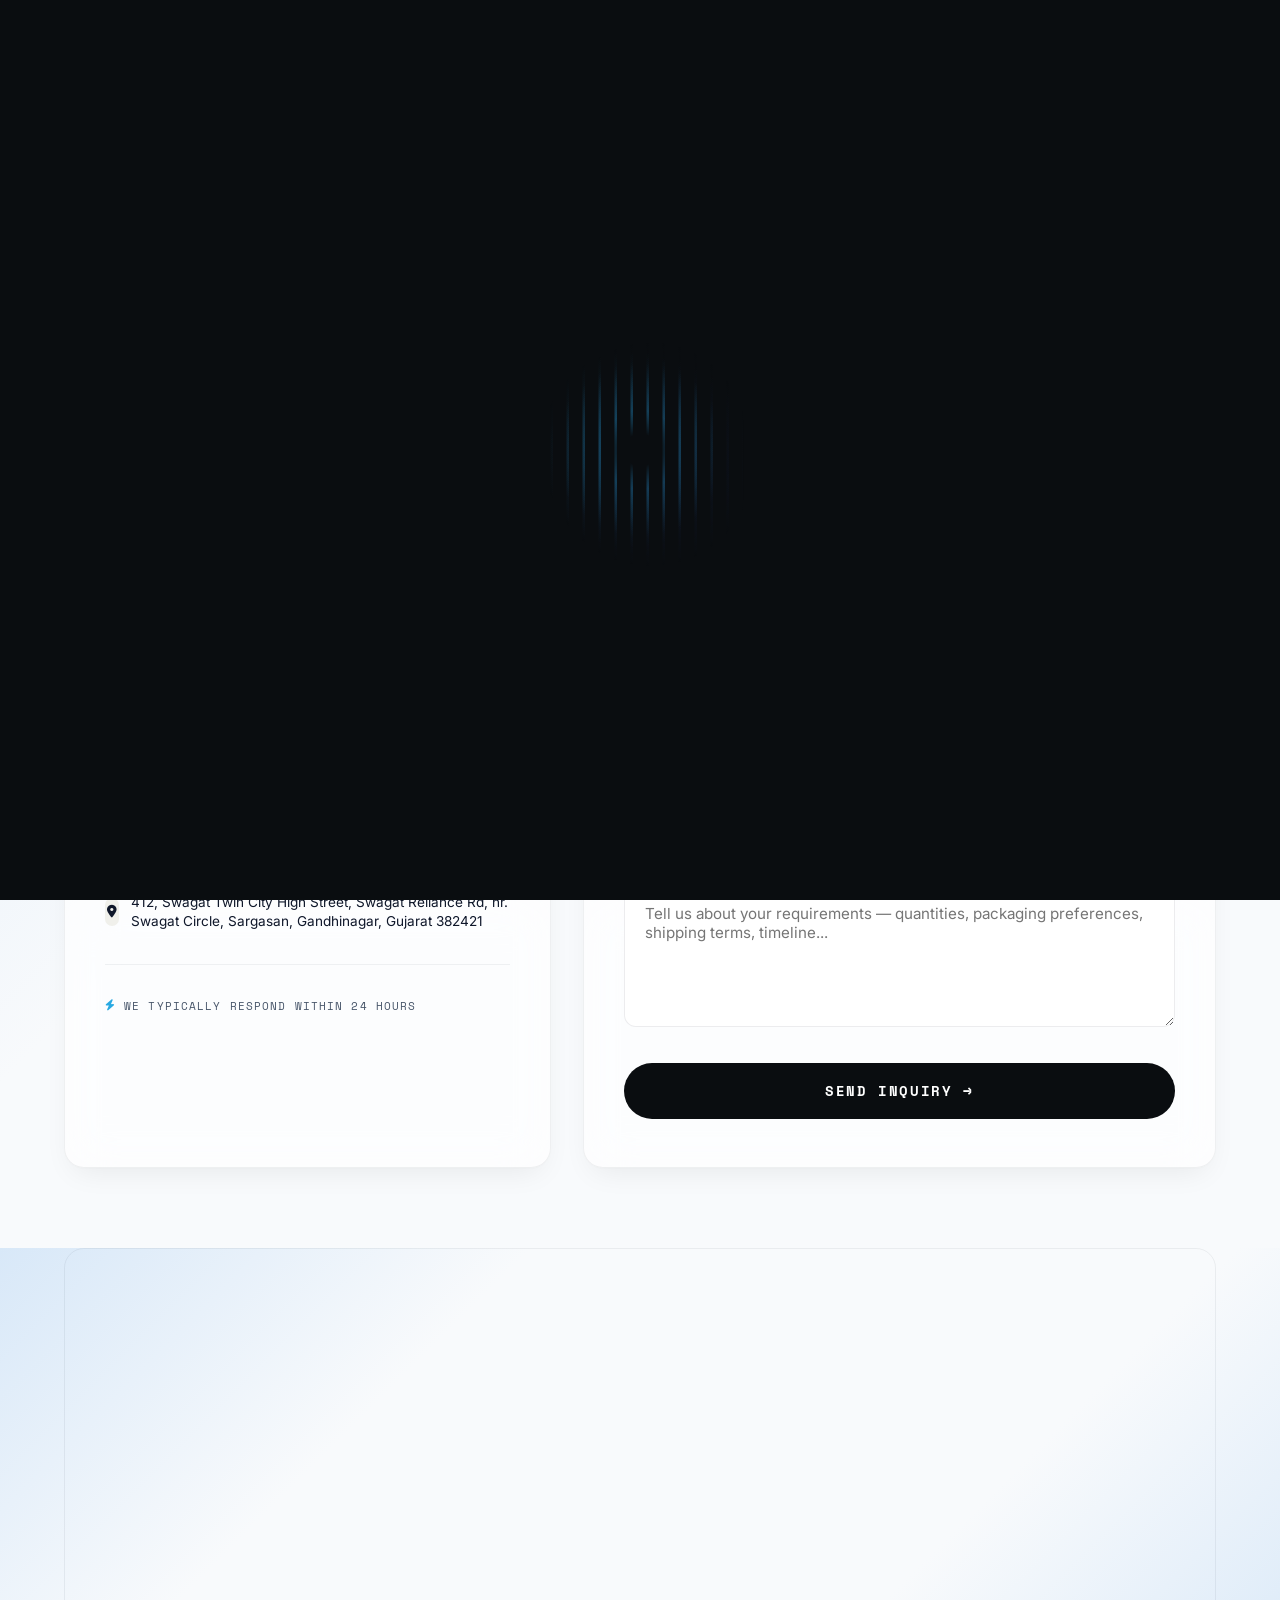
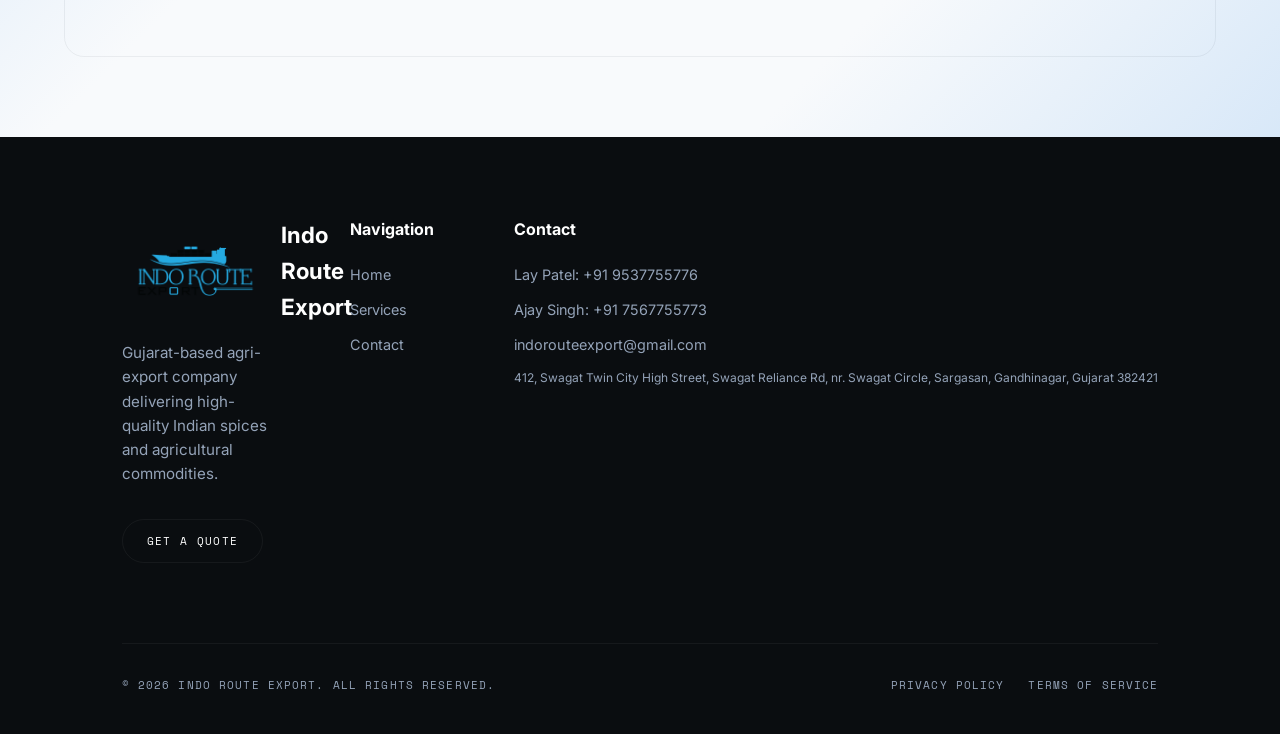
==== commit b6583e73: "Add Ajwain Seed image and implement floating animated WhatsApp contact button globally" ====
--- a/contact.html
+++ b/contact.html
@@ -244,5 +244,9 @@
   </footer>
 
   <script src="shared.js"></script>
+  <!-- WhatsApp Floating Button -->
+  <a href="https://wa.me/917289924743" class="whatsapp-float" target="_blank" aria-label="Chat on WhatsApp">
+    <i class="fab fa-whatsapp"></i>
+  </a>
 </body>
 </html>
--- a/styles.css
+++ b/styles.css
@@ -194,8 +194,8 @@
 }
 
 .nav-logo {
-  width: 130px;
-  height: 44px;
+  width: 175px;
+  height: 60px;
   background: transparent;
   display: flex;
   align-items: center;
@@ -208,8 +208,8 @@
 }
 
 .footer-logo {
-  width: 110px;
-  height: 36px;
+  width: 150px;
+  height: 50px;
   object-fit: contain;
 }
 
@@ -1310,8 +1310,8 @@
   margin-bottom: 32px;
 }
 .start-sidebar-logo {
-  width: 140px;
-  height: 46px;
+  width: 180px;
+  height: 60px;
   background: transparent;
   display: flex;
   align-items: center;
@@ -2280,3 +2280,32 @@
   }
 }
 
+/* ======= WHATSAPP FLOATING BUTTON ======= */
+.whatsapp-float {
+  position: fixed;
+  bottom: 24px;
+  right: 24px;
+  width: 60px;
+  height: 60px;
+  background-color: #25D366;
+  color: #fff !important;
+  border-radius: 50%;
+  display: flex;
+  align-items: center;
+  justify-content: center;
+  font-size: 32px;
+  box-shadow: 0 4px 16px rgba(0, 0, 0, 0.2);
+  z-index: 9999;
+  transition: transform 0.3s ease, box-shadow 0.3s ease;
+  animation: whatsapp-pulse 2s infinite;
+  text-decoration: none;
+}
+.whatsapp-float:hover {
+  transform: scale(1.1);
+  box-shadow: 0 6px 20px rgba(37, 211, 102, 0.4);
+}
+@keyframes whatsapp-pulse {
+  0% { box-shadow: 0 0 0 0 rgba(37, 211, 102, 0.5); }
+  70% { box-shadow: 0 0 0 15px rgba(37, 211, 102, 0); }
+  100% { box-shadow: 0 0 0 0 rgba(37, 211, 102, 0); }
+}
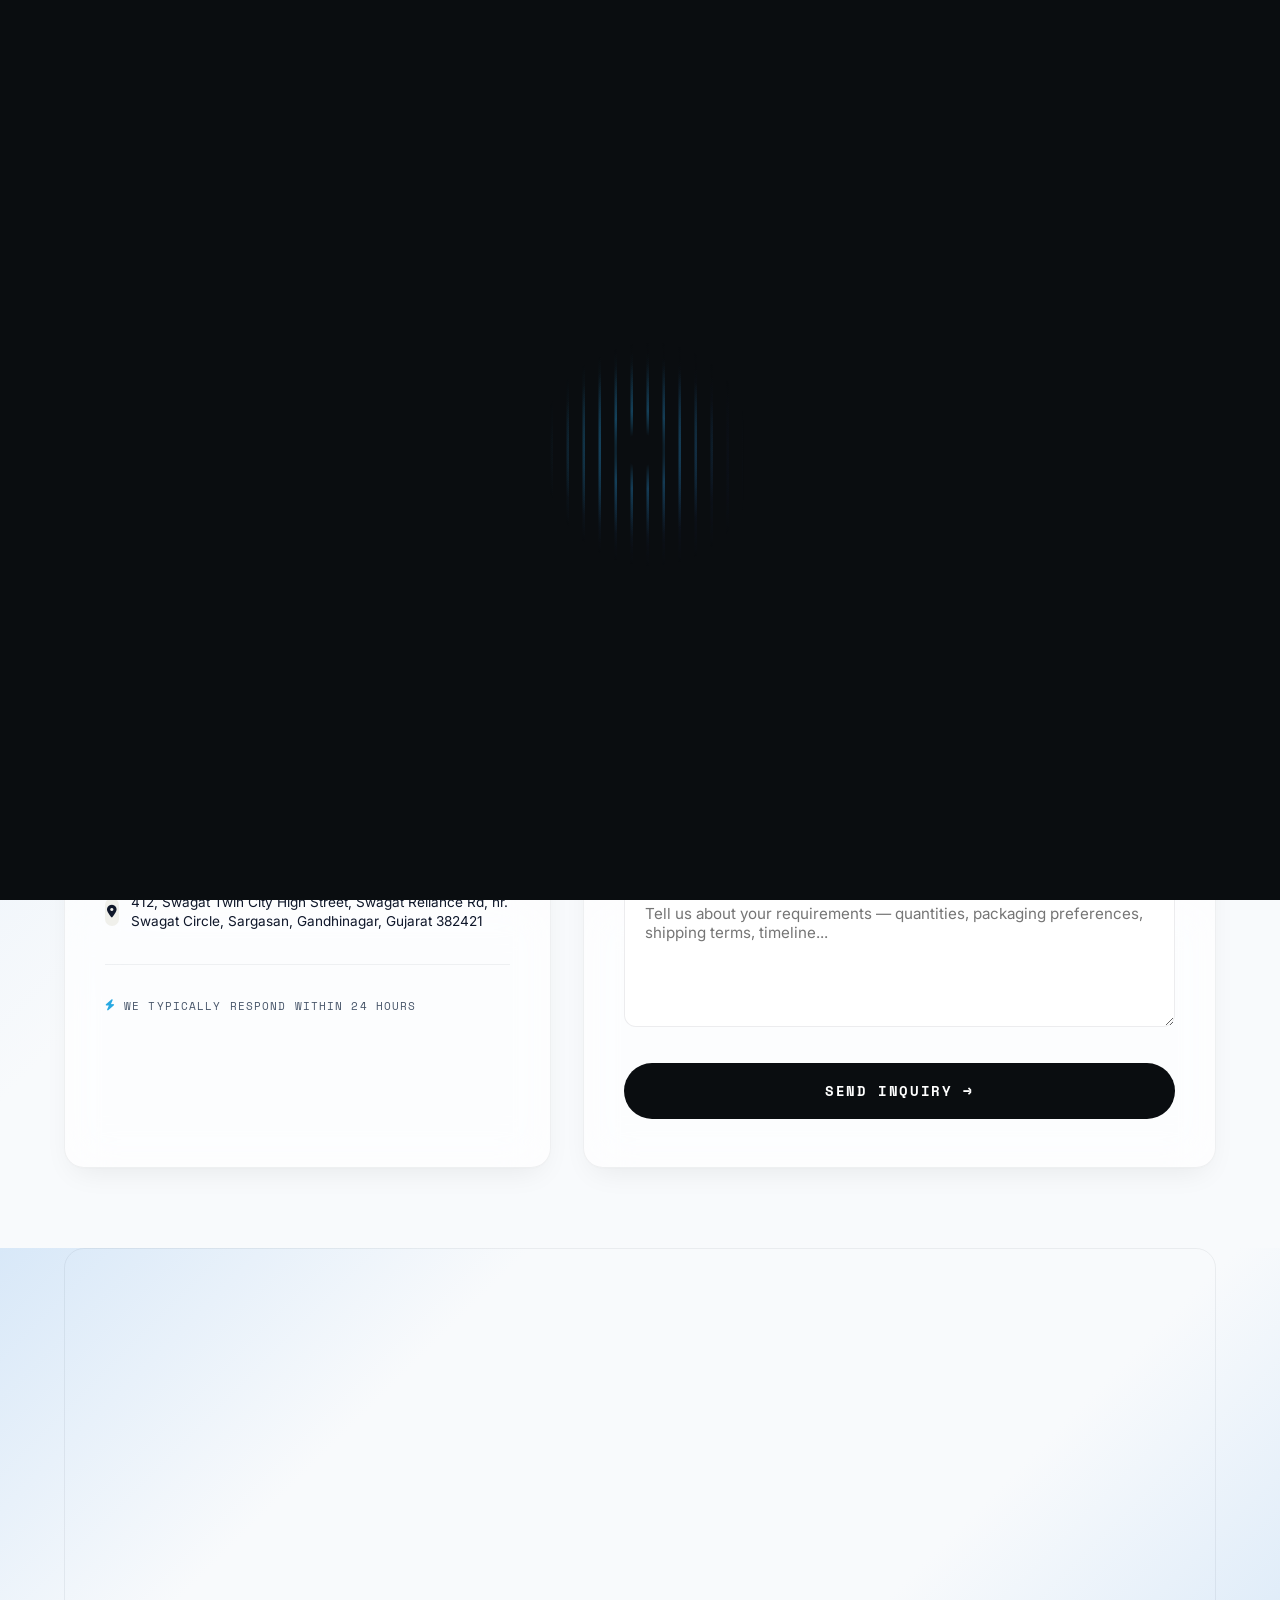
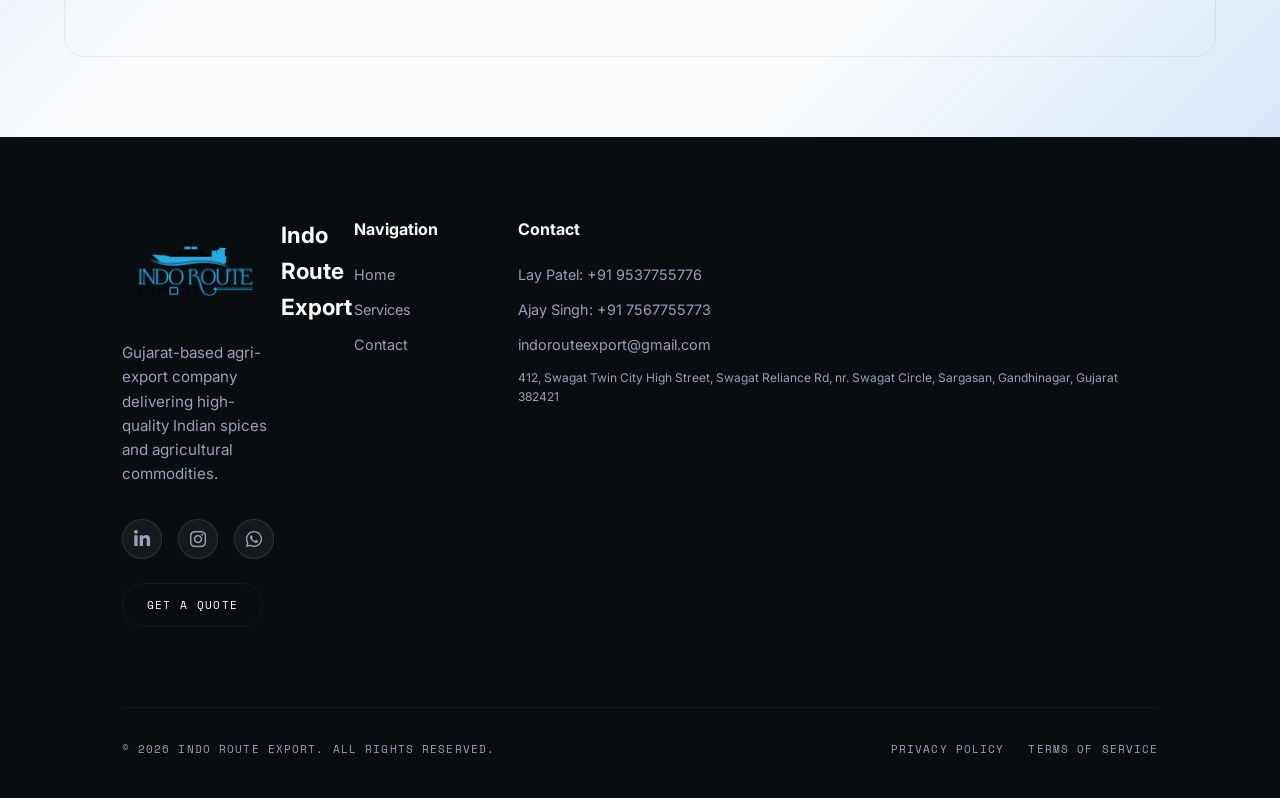
==== commit a7eb19bd: "Update social links, floating WhatsApp icon number, and header logo size" ====
--- a/contact.html
+++ b/contact.html
@@ -32,7 +32,7 @@
 
 
   <nav class="nav-header">
-    <a href="index.html" class="nav-logo"><img src="logo.png" alt="Indo Route Export Logo" width="130" height="44"></a>
+    <a href="index.html" class="nav-logo"><img src="logo.png" alt="Indo Route Export Logo" width="170" height="58"></a>
     <div class="nav-links">
       <a href="index.html" class="nav-link">Home</a>
       <a href="services.html" class="nav-link">Services</a>
@@ -213,6 +213,11 @@
             Indo Route Export
           </div>
           <p class="footer-brand-desc">Gujarat-based agri-export company delivering high-quality Indian spices and agricultural commodities.</p>
+          <div class="footer-socials">
+            <a href="https://www.linkedin.com/company/indo-route-export/" target="_blank" aria-label="LinkedIn"><i class="fab fa-linkedin-in"></i></a>
+            <a href="https://www.instagram.com/indorouteexport?igsh=MXQ5d2EwdGk4bXJ1ZA%3D%3D&utm_source=qr" target="_blank" aria-label="Instagram"><i class="fab fa-instagram"></i></a>
+            <a href="https://wa.me/919537755776" target="_blank" aria-label="WhatsApp"><i class="fab fa-whatsapp"></i></a>
+          </div>
           <a href="contact.html" class="btn-outline" style="padding:12px 24px;font-size:0.7rem;">Get a Quote</a>
         </div>
         <div>
@@ -245,7 +250,7 @@
 
   <script src="shared.js"></script>
   <!-- WhatsApp Floating Button -->
-  <a href="https://wa.me/917289924743" class="whatsapp-float" target="_blank" aria-label="Chat on WhatsApp">
+  <a href="https://wa.me/919537755776" class="whatsapp-float" target="_blank" aria-label="Chat on WhatsApp">
     <i class="fab fa-whatsapp"></i>
   </a>
 </body>
--- a/styles.css
+++ b/styles.css
@@ -194,8 +194,8 @@
 }
 
 .nav-logo {
-  width: 175px;
-  height: 60px;
+  width: 220px;
+  height: 75px;
   background: transparent;
   display: flex;
   align-items: center;
@@ -1174,6 +1174,31 @@
   line-height: 1.6;
   max-width: 380px;
   margin-bottom: 32px;
+}
+.footer-socials {
+  display: flex;
+  gap: 16px;
+  margin-bottom: 24px;
+}
+.footer-socials a {
+  width: 40px;
+  height: 40px;
+  border-radius: 50%;
+  background: rgba(255, 255, 255, 0.05);
+  border: 1px solid rgba(255, 255, 255, 0.1);
+  display: flex;
+  align-items: center;
+  justify-content: center;
+  color: var(--text-muted);
+  font-size: 1.15rem;
+  transition: var(--transition);
+}
+.footer-socials a:hover {
+  background: rgba(40, 169, 226, 0.1);
+  border-color: var(--accent);
+  color: var(--accent);
+  transform: translateY(-2px);
+  box-shadow: 0 4px 12px rgba(40, 169, 226, 0.2);
 }
 .footer-col-title {
   font-size: 1rem;
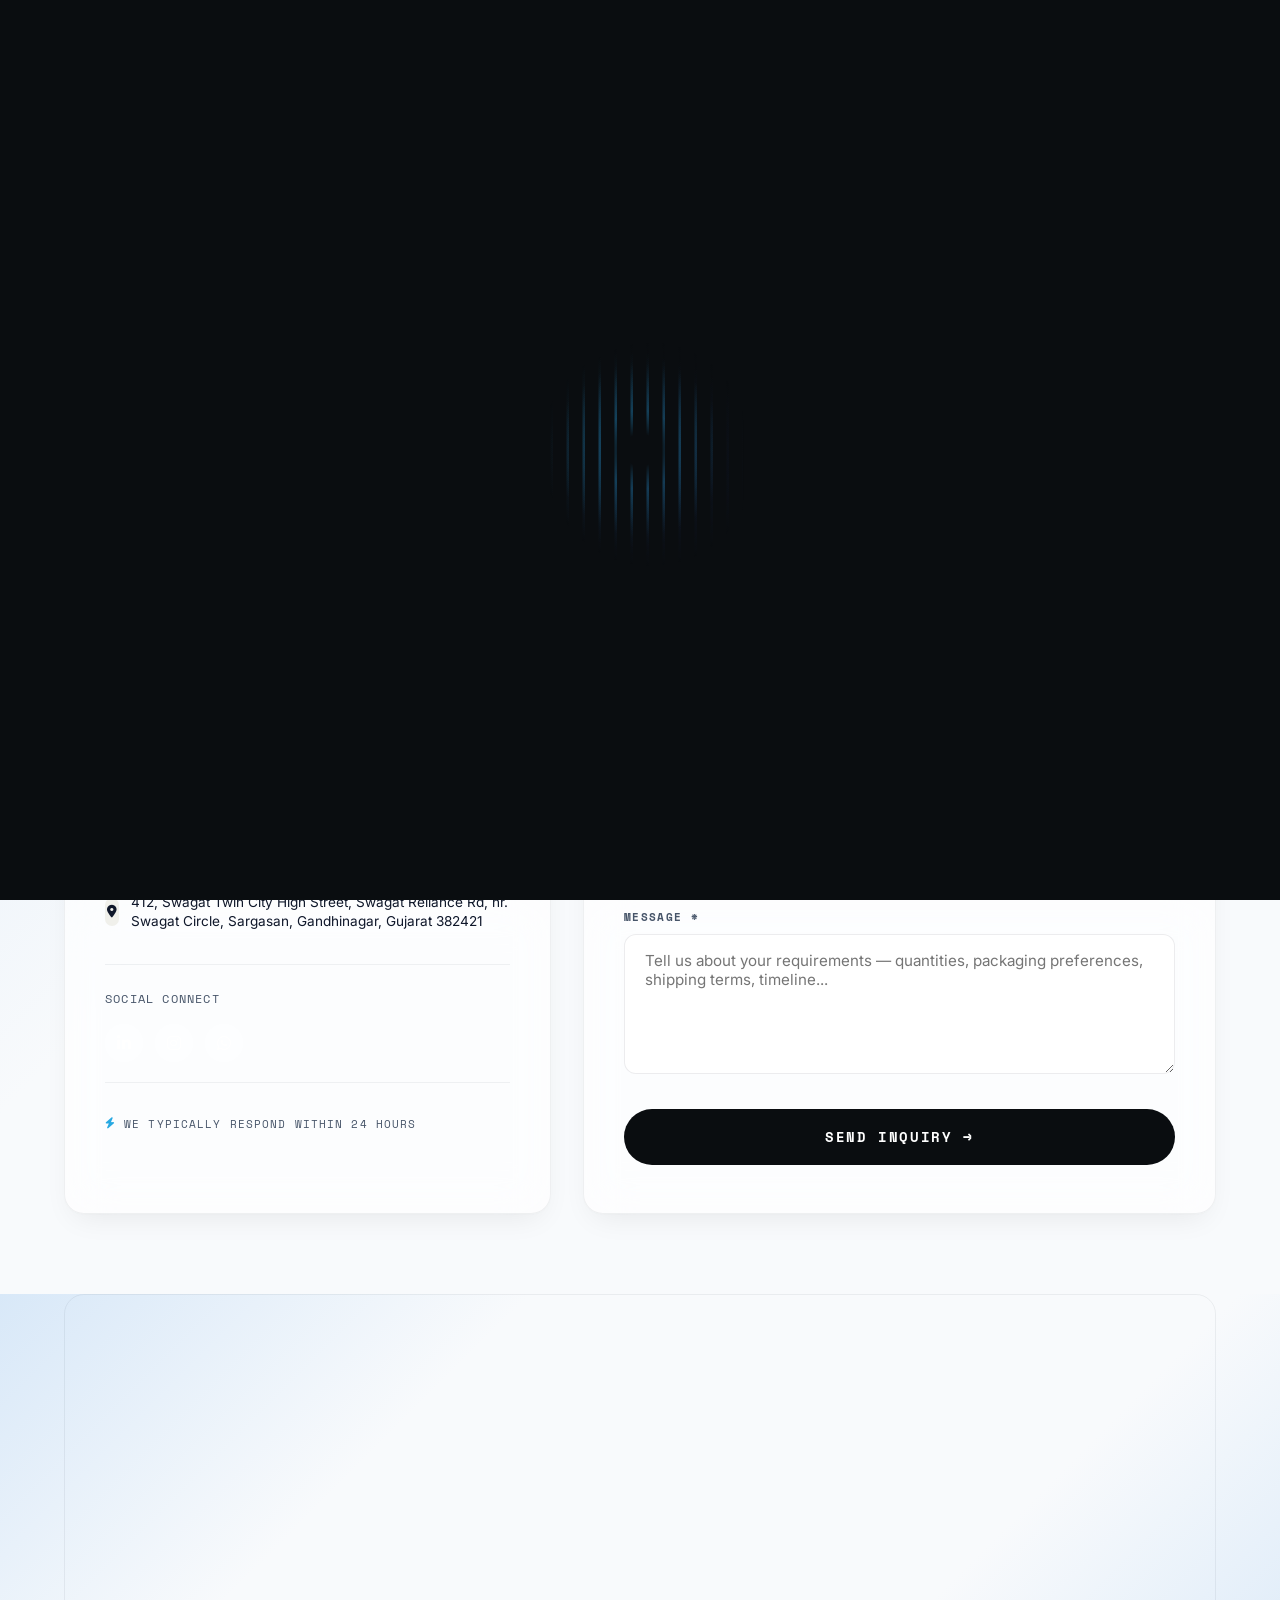
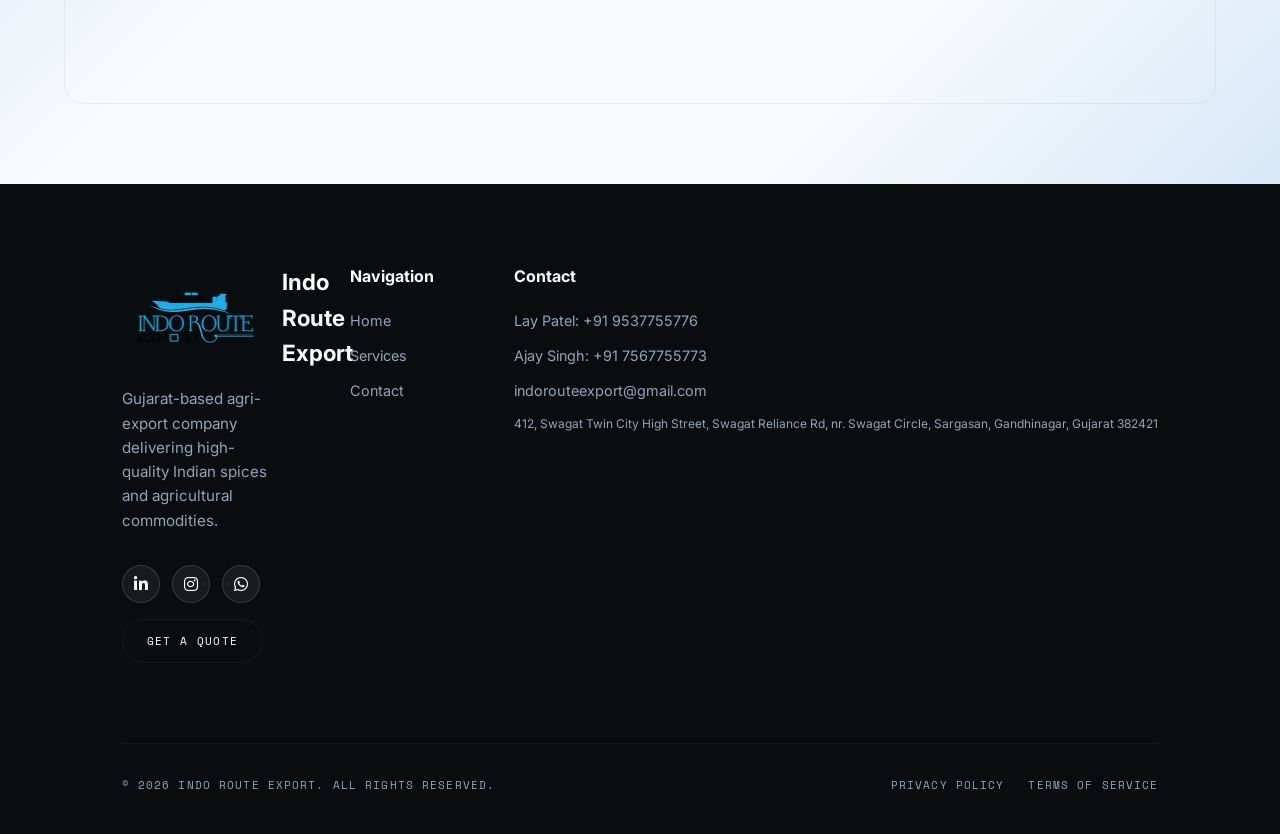
==== commit 4235970b: "Update social links, floating WhatsApp widget (+91 95377 55776), increase main logo size, connect Go" ====
--- a/contact.html
+++ b/contact.html
@@ -5,6 +5,11 @@
   <meta name="viewport" content="width=device-width, initial-scale=1.0">
   <title>Contact — Indo Route Export | Get a Quote for Indian Agri-Exports</title>
   <meta name="description" content="Contact Indo Route Export for premium Indian agricultural products and spices. Get a quote for cumin, coriander, sesame, ajwain, mustard, onion, mango, and banana. Based in Gandhinagar, Gujarat.">
+  <link rel="canonical" href="https://export-steel.vercel.app/contact.html">
+  <meta property="og:title" content="Contact — Indo Route Export | Get a Quote for Indian Agri-Exports">
+  <meta property="og:description" content="Contact Indo Route Export for premium Indian agricultural products and spices. Get a quote for cumin, coriander, sesame, ajwain, mustard, onion, mango, and banana.">
+  <meta property="og:url" content="https://export-steel.vercel.app/contact.html">
+  <meta property="og:type" content="website">
   <link rel="stylesheet" href="https://cdnjs.cloudflare.com/ajax/libs/font-awesome/6.5.1/css/all.min.css">
   <link rel="stylesheet" href="styles.css">
   <link rel="icon" href="data:image/svg+xml,<svg xmlns='http://www.w3.org/2000/svg' viewBox='0 0 32 32'><rect width='32' height='32' fill='%23000000'/><text x='16' y='21' text-anchor='middle' font-family='sans-serif' font-size='12' font-weight='900' fill='%23FFFFFF'>IRE</text></svg>">
@@ -32,7 +37,7 @@
 
 
   <nav class="nav-header">
-    <a href="index.html" class="nav-logo"><img src="logo.png" alt="Indo Route Export Logo" width="170" height="58"></a>
+    <a href="index.html" class="nav-logo"><img src="logo.png" alt="Indo Route Export Logo" width="180" height="60"></a>
     <div class="nav-links">
       <a href="index.html" class="nav-link">Home</a>
       <a href="services.html" class="nav-link">Services</a>
@@ -55,7 +60,7 @@
     <!-- Sidebar -->
     <div class="start-sidebar fade-up">
       <div class="start-sidebar-brand">
-        <div class="start-sidebar-logo"><img src="logo.png" alt="Indo Route Export Logo" width="140" height="46"></div>
+        <div class="start-sidebar-logo"><img src="logo.png" alt="Indo Route Export Logo" width="180" height="60"></div>
         <div>
           <div class="start-sidebar-name">Indo Route Export</div>
           <div class="start-sidebar-role">Spice Exports</div>
@@ -104,6 +109,20 @@
       </div>
 
       <div class="sidebar-divider" style="margin-top:24px;"></div>
+      <div style="font-family:var(--font-mono);font-size:0.75rem;letter-spacing:0.1em;text-transform:uppercase;color:var(--text-dark-muted);margin-bottom:8px;">Social Connect</div>
+      <div class="sidebar-social-links">
+        <a href="https://www.linkedin.com/company/indo-route-export/" target="_blank" rel="noopener" class="sidebar-social-icon" title="LinkedIn" aria-label="LinkedIn">
+          <i class="fab fa-linkedin-in"></i>
+        </a>
+        <a href="https://www.instagram.com/indorouteexport?igsh=MXQ5d2EwdGk4bXJ1ZA%3D%3D&utm_source=qr" target="_blank" rel="noopener" class="sidebar-social-icon" title="Instagram" aria-label="Instagram">
+          <i class="fab fa-instagram"></i>
+        </a>
+        <a href="https://wa.me/919537755776" target="_blank" rel="noopener" class="sidebar-social-icon" title="WhatsApp" aria-label="WhatsApp">
+          <i class="fab fa-whatsapp"></i>
+        </a>
+      </div>
+
+      <div class="sidebar-divider" style="margin-top:20px;"></div>
       <div style="font-family:var(--font-mono);font-size:0.7rem;letter-spacing:0.1em;text-transform:uppercase;color:var(--text-dark-muted);padding:8px 0;display:flex;align-items:center;gap:8px;">
         <i class="fas fa-bolt" style="color:var(--accent);"></i> We typically respond within 24 hours
       </div>
@@ -111,9 +130,12 @@
 
     <!-- Form Panel -->
     <div class="start-form-panel fade-up">
-      <div class="form-header-label">Export Inquiry</div>
+      <div style="display:flex;align-items:center;justify-content:space-between;flex-wrap:wrap;gap:12px;margin-bottom:12px;">
+        <div class="form-header-label" style="margin-bottom:0;">Export Inquiry</div>
+        <a href="https://docs.google.com/forms/d/e/1FAIpQLSfTQPhrqVBl_HV4zQIjXuRCHvXHPKL7tzZ9gs3CijBtA47dqQ/viewform" target="_blank" class="btn-outline light" style="display:inline-flex;align-items:center;gap:8px;font-size:0.75rem;padding:8px 16px;border-radius:var(--radius-pill);"><i class="fab fa-google" style="color:#4285F4;"></i> Google Form →</a>
+      </div>
       <h2 class="form-header-title">Tell us what you need.</h2>
-      <p class="form-header-desc">Fill in your details and we'll get back to you with pricing.</p>
+      <p class="form-header-desc">Fill in your details and we'll get back to you with pricing. You can also submit via our connected <a href="https://docs.google.com/forms/d/e/1FAIpQLSfTQPhrqVBl_HV4zQIjXuRCHvXHPKL7tzZ9gs3CijBtA47dqQ/viewform" target="_blank" style="color:var(--accent);text-decoration:underline;">Google Form</a>.</p>
 
       <form id="contactForm" novalidate>
         <div class="form-row">
@@ -209,16 +231,22 @@
       <div class="footer-top">
         <div>
           <div class="footer-brand-name">
-            <img src="logo.png" alt="Indo Route Export Logo" class="footer-logo" loading="lazy" width="110" height="36">
+            <img src="logo.png" alt="Indo Route Export Logo" class="footer-logo" loading="lazy" width="150" height="50">
             Indo Route Export
           </div>
           <p class="footer-brand-desc">Gujarat-based agri-export company delivering high-quality Indian spices and agricultural commodities.</p>
-          <div class="footer-socials">
-            <a href="https://www.linkedin.com/company/indo-route-export/" target="_blank" aria-label="LinkedIn"><i class="fab fa-linkedin-in"></i></a>
-            <a href="https://www.instagram.com/indorouteexport?igsh=MXQ5d2EwdGk4bXJ1ZA%3D%3D&utm_source=qr" target="_blank" aria-label="Instagram"><i class="fab fa-instagram"></i></a>
-            <a href="https://wa.me/919537755776" target="_blank" aria-label="WhatsApp"><i class="fab fa-whatsapp"></i></a>
-          </div>
-          <a href="contact.html" class="btn-outline" style="padding:12px 24px;font-size:0.7rem;">Get a Quote</a>
+          <div class="footer-social-links">
+            <a href="https://www.linkedin.com/company/indo-route-export/" target="_blank" rel="noopener" class="footer-social-icon" title="LinkedIn" aria-label="LinkedIn">
+              <i class="fab fa-linkedin-in"></i>
+            </a>
+            <a href="https://www.instagram.com/indorouteexport?igsh=MXQ5d2EwdGk4bXJ1ZA%3D%3D&utm_source=qr" target="_blank" rel="noopener" class="footer-social-icon" title="Instagram" aria-label="Instagram">
+              <i class="fab fa-instagram"></i>
+            </a>
+            <a href="https://wa.me/919537755776" target="_blank" rel="noopener" class="footer-social-icon" title="WhatsApp" aria-label="WhatsApp">
+              <i class="fab fa-whatsapp"></i>
+            </a>
+          </div>
+          <a href="contact.html" class="btn-outline" style="padding:12px 24px;font-size:0.7rem;margin-top:16px;">Get a Quote</a>
         </div>
         <div>
           <div class="footer-col-title">Navigation</div>
--- a/styles.css
+++ b/styles.css
@@ -208,10 +208,64 @@
 }
 
 .footer-logo {
-  width: 150px;
-  height: 50px;
+  width: 195px;
+  height: 65px;
   object-fit: contain;
 }
+
+.start-sidebar-logo {
+  width: 210px;
+  height: 70px;
+  display: flex;
+  align-items: center;
+}
+.start-sidebar-logo img {
+  width: 100%;
+  height: 100%;
+  object-fit: contain;
+}
+
+.footer-social-links, .sidebar-social-links {
+  display: flex;
+  align-items: center;
+  gap: 12px;
+  margin-top: 16px;
+}
+
+.footer-social-icon, .sidebar-social-icon {
+  width: 38px;
+  height: 38px;
+  border-radius: 50%;
+  background: rgba(255, 255, 255, 0.06);
+  border: 1px solid rgba(255, 255, 255, 0.15);
+  color: var(--text-light);
+  display: inline-flex;
+  align-items: center;
+  justify-content: center;
+  font-size: 1rem;
+  transition: all var(--transition);
+  text-decoration: none;
+}
+
+.footer-social-icon:hover, .sidebar-social-icon:hover {
+  background: var(--accent);
+  border-color: var(--accent);
+  color: var(--bg-dark);
+  transform: translateY(-3px);
+  box-shadow: 0 4px 15px rgba(40, 169, 226, 0.4);
+}
+
+.section-light .sidebar-social-icon {
+  background: rgba(15, 23, 42, 0.05);
+  border-color: var(--card-light-border);
+  color: var(--text-dark);
+}
+.section-light .sidebar-social-icon:hover {
+  background: var(--accent);
+  border-color: var(--accent);
+  color: var(--bg-dark);
+}
+
 
 
 .nav-links {
@@ -1174,31 +1228,6 @@
   line-height: 1.6;
   max-width: 380px;
   margin-bottom: 32px;
-}
-.footer-socials {
-  display: flex;
-  gap: 16px;
-  margin-bottom: 24px;
-}
-.footer-socials a {
-  width: 40px;
-  height: 40px;
-  border-radius: 50%;
-  background: rgba(255, 255, 255, 0.05);
-  border: 1px solid rgba(255, 255, 255, 0.1);
-  display: flex;
-  align-items: center;
-  justify-content: center;
-  color: var(--text-muted);
-  font-size: 1.15rem;
-  transition: var(--transition);
-}
-.footer-socials a:hover {
-  background: rgba(40, 169, 226, 0.1);
-  border-color: var(--accent);
-  color: var(--accent);
-  transform: translateY(-2px);
-  box-shadow: 0 4px 12px rgba(40, 169, 226, 0.2);
 }
 .footer-col-title {
   font-size: 1rem;
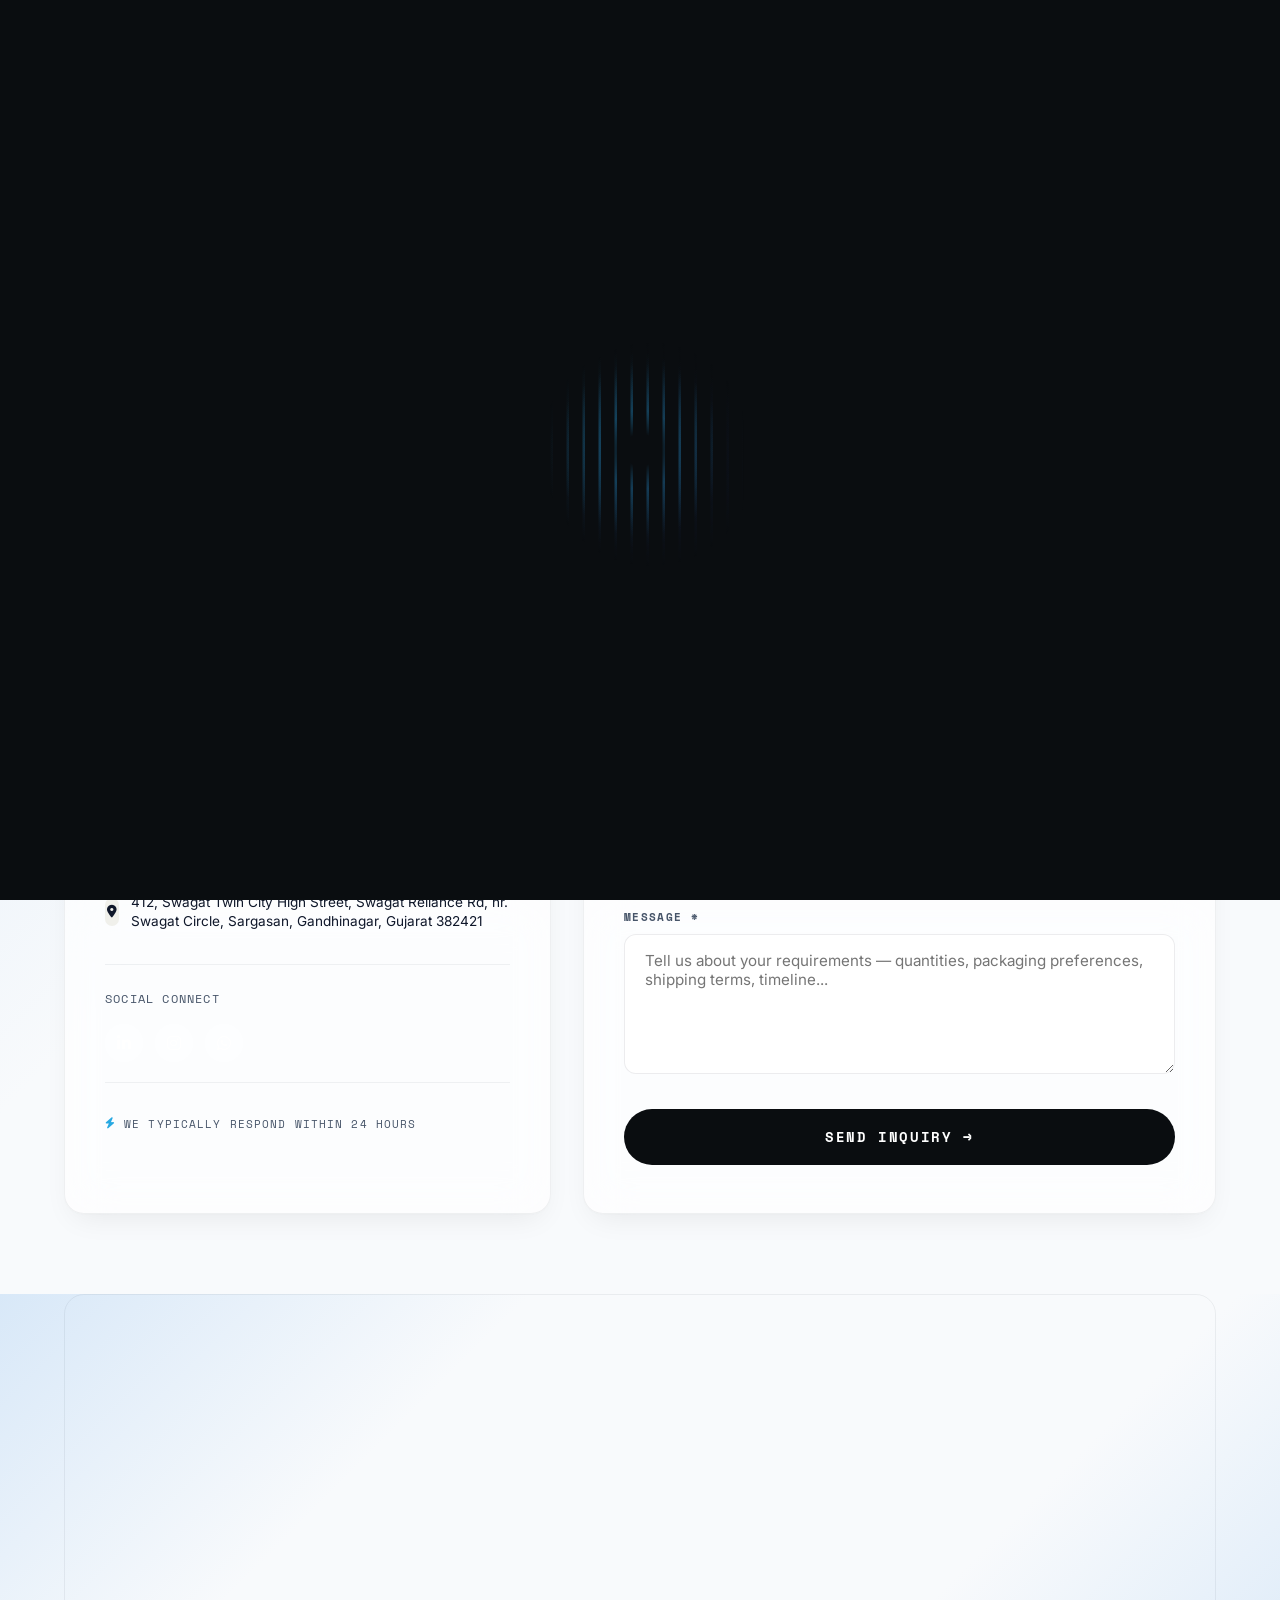
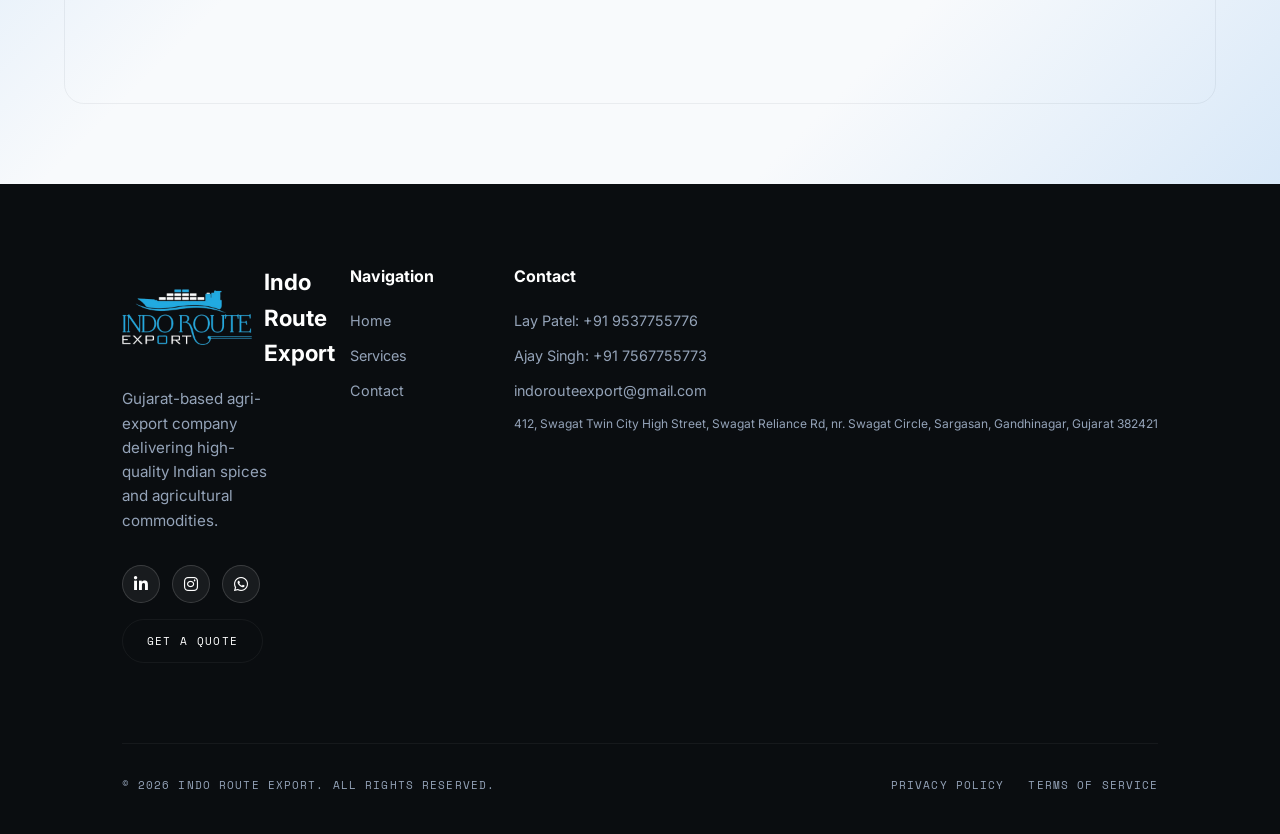
==== commit 9aac0c14: "Update logo asset to INDO_ROUTE_EXPORT_fl-01-removebg-preview.png, trim transparent margins to 390x1" ====
--- a/contact.html
+++ b/contact.html
@@ -37,7 +37,7 @@
 
 
   <nav class="nav-header">
-    <a href="index.html" class="nav-logo"><img src="logo.png" alt="Indo Route Export Logo" width="180" height="60"></a>
+    <a href="index.html" class="nav-logo"><img src="logo.png" alt="Indo Route Export Logo"></a>
     <div class="nav-links">
       <a href="index.html" class="nav-link">Home</a>
       <a href="services.html" class="nav-link">Services</a>
@@ -60,7 +60,7 @@
     <!-- Sidebar -->
     <div class="start-sidebar fade-up">
       <div class="start-sidebar-brand">
-        <div class="start-sidebar-logo"><img src="logo.png" alt="Indo Route Export Logo" width="180" height="60"></div>
+        <div class="start-sidebar-logo"><img src="logo.png" alt="Indo Route Export Logo"></div>
         <div>
           <div class="start-sidebar-name">Indo Route Export</div>
           <div class="start-sidebar-role">Spice Exports</div>
@@ -231,7 +231,7 @@
       <div class="footer-top">
         <div>
           <div class="footer-brand-name">
-            <img src="logo.png" alt="Indo Route Export Logo" class="footer-logo" loading="lazy" width="150" height="50">
+            <img src="logo.png" alt="Indo Route Export Logo" class="footer-logo" loading="lazy">
             Indo Route Export
           </div>
           <p class="footer-brand-desc">Gujarat-based agri-export company delivering high-quality Indian spices and agricultural commodities.</p>
--- a/styles.css
+++ b/styles.css
@@ -175,53 +175,51 @@
   z-index: 1000;
   display: flex;
   align-items: center;
-  gap: 8px;
-  background: rgba(10, 10, 10, 0.45); /* Glassmorphic dark */
+  gap: 20px;
+  background: rgba(10, 10, 10, 0.55); /* Glassmorphic dark */
   backdrop-filter: blur(16px) saturate(180%);
   -webkit-backdrop-filter: blur(16px) saturate(180%);
-  border: 1px solid rgba(255, 255, 255, 0.12);
+  border: 1px solid rgba(255, 255, 255, 0.14);
   border-radius: var(--radius-pill);
-  padding: 8px 8px 8px 16px;
-  box-shadow: 0 8px 32px 0 rgba(0, 0, 0, 0.3);
+  padding: 8px 12px 8px 24px;
+  box-shadow: 0 8px 32px 0 rgba(0, 0, 0, 0.35);
   transition: background var(--transition), border var(--transition), padding var(--transition), box-shadow var(--transition);
 }
 
 .nav-header.scrolled {
-  background: rgba(10, 10, 10, 0.92); /* Solid dark premium appearance with sufficient opacity */
+  background: rgba(10, 10, 10, 0.94);
   border: 1px solid rgba(255, 255, 255, 0.18);
-  box-shadow: 0 10px 35px rgba(0, 0, 0, 0.45);
-  padding: 6px 8px 6px 16px; /* Slightly slim down on scroll for a premium feel */
+  box-shadow: 0 10px 35px rgba(0, 0, 0, 0.5);
+  padding: 6px 10px 6px 20px;
 }
 
 .nav-logo {
-  width: 220px;
-  height: 75px;
-  background: transparent;
+  height: 48px;
   display: flex;
   align-items: center;
   flex-shrink: 0;
 }
 .nav-logo img {
-  width: 100%;
   height: 100%;
+  width: auto;
   object-fit: contain;
+  filter: drop-shadow(0 2px 4px rgba(0, 0, 0, 0.5));
 }
 
 .footer-logo {
-  width: 195px;
-  height: 65px;
+  height: 56px;
+  width: auto;
   object-fit: contain;
 }
 
 .start-sidebar-logo {
-  width: 210px;
-  height: 70px;
+  height: 56px;
   display: flex;
   align-items: center;
 }
 .start-sidebar-logo img {
-  width: 100%;
   height: 100%;
+  width: auto;
   object-fit: contain;
 }
 
